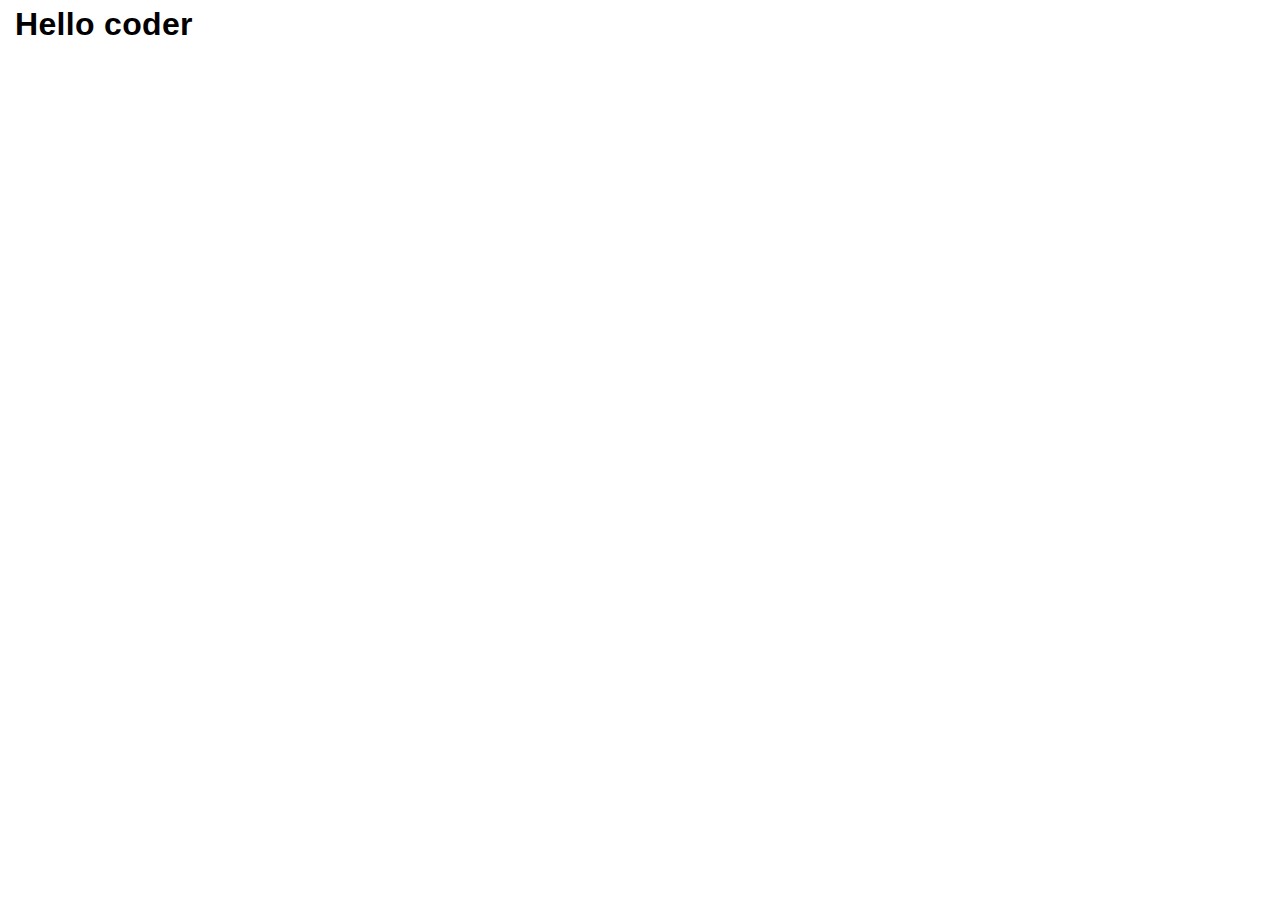
==== app/index.html @ 9145a6db "Initial commit" ====
<!DOCTYPE html>
<html lang="ru">

<head>
    <title>Proj</title>
    <meta charset="UTF-8">
    <meta name="viewport" content="width=device-width, initial-scale=1, maximum-scale=1">
    <meta name="description" content="Website">
    <meta name="keywords" content="Website">
    <link rel="stylesheet" href="https://cdn.jsdelivr.net/npm/swiper@8/swiper-bundle.min.css">
    <!-- ** STYLE ** -->
    <!-- <link href="https://fonts.googleapis.com/css2?family=Montserrat:wght@400;500;600&display=swap" rel="stylesheet"> -->
    <!--    <link rel="stylesheet" href="./fonts/stylesheet.css">-->
    <link rel="stylesheet" href="css/style.css">
    <!-- Fav-icon -->
    <!-- <link rel="icon" type="image/png" href="./img/fav.ico"> -->
</head>

<body>

<header class="header">
    <div class="container">
        <h1>Hello coder</h1>
    </div>
</header>

<main>
    <div class="banner">
        <div class="container">

        </div>
    </div>
</main>

<footer class="footer">
    <div class="container">
        
    </div>
</footer>


<!-- swiper JS -->
<script src="https://cdn.jsdelivr.net/npm/swiper@8/swiper-bundle.min.js"></script>
<!-- main JS -->
<script src="js/app.min.js"></script>
</body>

</html>
---- app/css/style.css ----
html {
  line-height: 1.15;
  -webkit-text-size-adjust: 100%
}
body {
  margin: 0
}
main {
  display: block
}
h1 {
  font-size: 2em;
  margin: .67em 0
}
hr {
  -webkit-box-sizing: content-box;
  box-sizing: content-box;
  height: 0;
  overflow: visible
}
pre {
  font-family: monospace,monospace;
  font-size: 1em
}
a {
  background-color: transparent
}
abbr[title] {
  border-bottom: none;
  text-decoration: underline;
  -webkit-text-decoration: underline dotted;
  text-decoration: underline dotted
}
b,
strong {
  font-weight: bolder
}
code,
kbd,
samp {
  font-family: monospace,monospace;
  font-size: 1em
}
small {
  font-size: 80%
}
sub,
sup {
  font-size: 75%;
  line-height: 0;
  position: relative;
  vertical-align: baseline
}
sub {
  bottom: -.25em
}
sup {
  top: -.5em
}
img {
  border-style: none
}
button,
input,
optgroup,
select,
textarea {
  font-family: inherit;
  font-size: 100%;
  line-height: 1.15;
  margin: 0
}
button,
input {
  overflow: visible
}
button,
select {
  text-transform: none
}
[type=button],
[type=reset],
[type=submit],
button {
  -webkit-appearance: button
}
[type=button]::-moz-focus-inner,
[type=reset]::-moz-focus-inner,
[type=submit]::-moz-focus-inner,
button::-moz-focus-inner {
  border-style: none;
  padding: 0
}
[type=button]:-moz-focusring,
[type=reset]:-moz-focusring,
[type=submit]:-moz-focusring,
button:-moz-focusring {
  outline: 1px dotted ButtonText
}
fieldset {
  padding: .35em .75em .625em
}
legend {
  -webkit-box-sizing: border-box;
  box-sizing: border-box;
  color: inherit;
  display: table;
  max-width: 100%;
  padding: 0;
  white-space: normal
}
progress {
  vertical-align: baseline
}
textarea {
  overflow: auto
}
[type=checkbox],
[type=radio] {
  -webkit-box-sizing: border-box;
  box-sizing: border-box;
  padding: 0
}
[type=number]::-webkit-inner-spin-button,
[type=number]::-webkit-outer-spin-button {
  height: auto
}
[type=search] {
  -webkit-appearance: textfield;
  outline-offset: -2px
}
[type=search]::-webkit-search-decoration {
  -webkit-appearance: none
}
::-webkit-file-upload-button {
  -webkit-appearance: button;
  font: inherit
}
details {
  display: block
}
summary {
  display: list-item
}
template {
  display: none
}
[hidden] {
  display: none
}
table,
table tbody,
table tfoot,
table tfoot tr tf,
table thead,
table tr,
table tr th,
tr td {
  margin: 0;
  padding: 0;
  background: 0 0;
  border: none;
  border-collapse: collapse;
  border-spacing: 0;
  background-image: none
}
h1,
h2,
h3,
h4,
h5,
h6 {
  margin: 0
}
ul {
  list-style-type: none
}
a {
  text-decoration: none
}
button {
  background: 0 0;
  border: none;
  outline: 0;
  cursor: pointer
}
* {
  margin: 0;
  padding: 0;
  -webkit-box-sizing: border-box;
  box-sizing: border-box;
  font-family: Montserrat,sans-serif
}
:root {
  --container: 1280px;
  --black: #363636;
  --blue: #2980B9;
  --blue-opacity: rgba(203, 234, 255, 0.88);
  --white: #FFF;
  --white-opacity: rgba(255, 255, 255, 0.88);
  --border: #E0E0E0
}
body {
  margin: 0;
  font-size: 16px;
  line-height: 1.5;
  letter-spacing: .02em;
  -webkit-box-sizing: border-box;
  box-sizing: border-box
}
main {
  overflow-x: hidden
}
html {
  scroll-behavior: smooth
}
.container {
  max-width: calc(var(--container) + 30px);
  margin: 0 auto;
  width: 100%;
  padding-left: 15px;
  padding-right: 15px
}
h1,
h2,
h3,
h4,
h5,
h6,
p {
  margin: 0
}
p:last-child {
  margin-bottom: 0
}
ol,
ul {
  margin: 0;
  padding: 0;
  list-style: none
}
a {
  color: currentColor;
  text-decoration: none
}
button {
  cursor: pointer;
  outline: 0;
  border: none;
  background-color: transparent
}
img {
  display: block;
  width: 100%;
  height: 100%
}
button,
input,
select,
textarea {
  font: inherit;
  border: none;
  outline: 0
}
.h-hidden {
  position: absolute;
  width: 1px;
  height: 1px;
  margin: -1px;
  border: 0;
  padding: 0;
  white-space: nowrap;
  -webkit-clip-path: inset(100%);
  clip-path: inset(100%);
  clip: rect(0 0 0 0);
  overflow: hidden
}
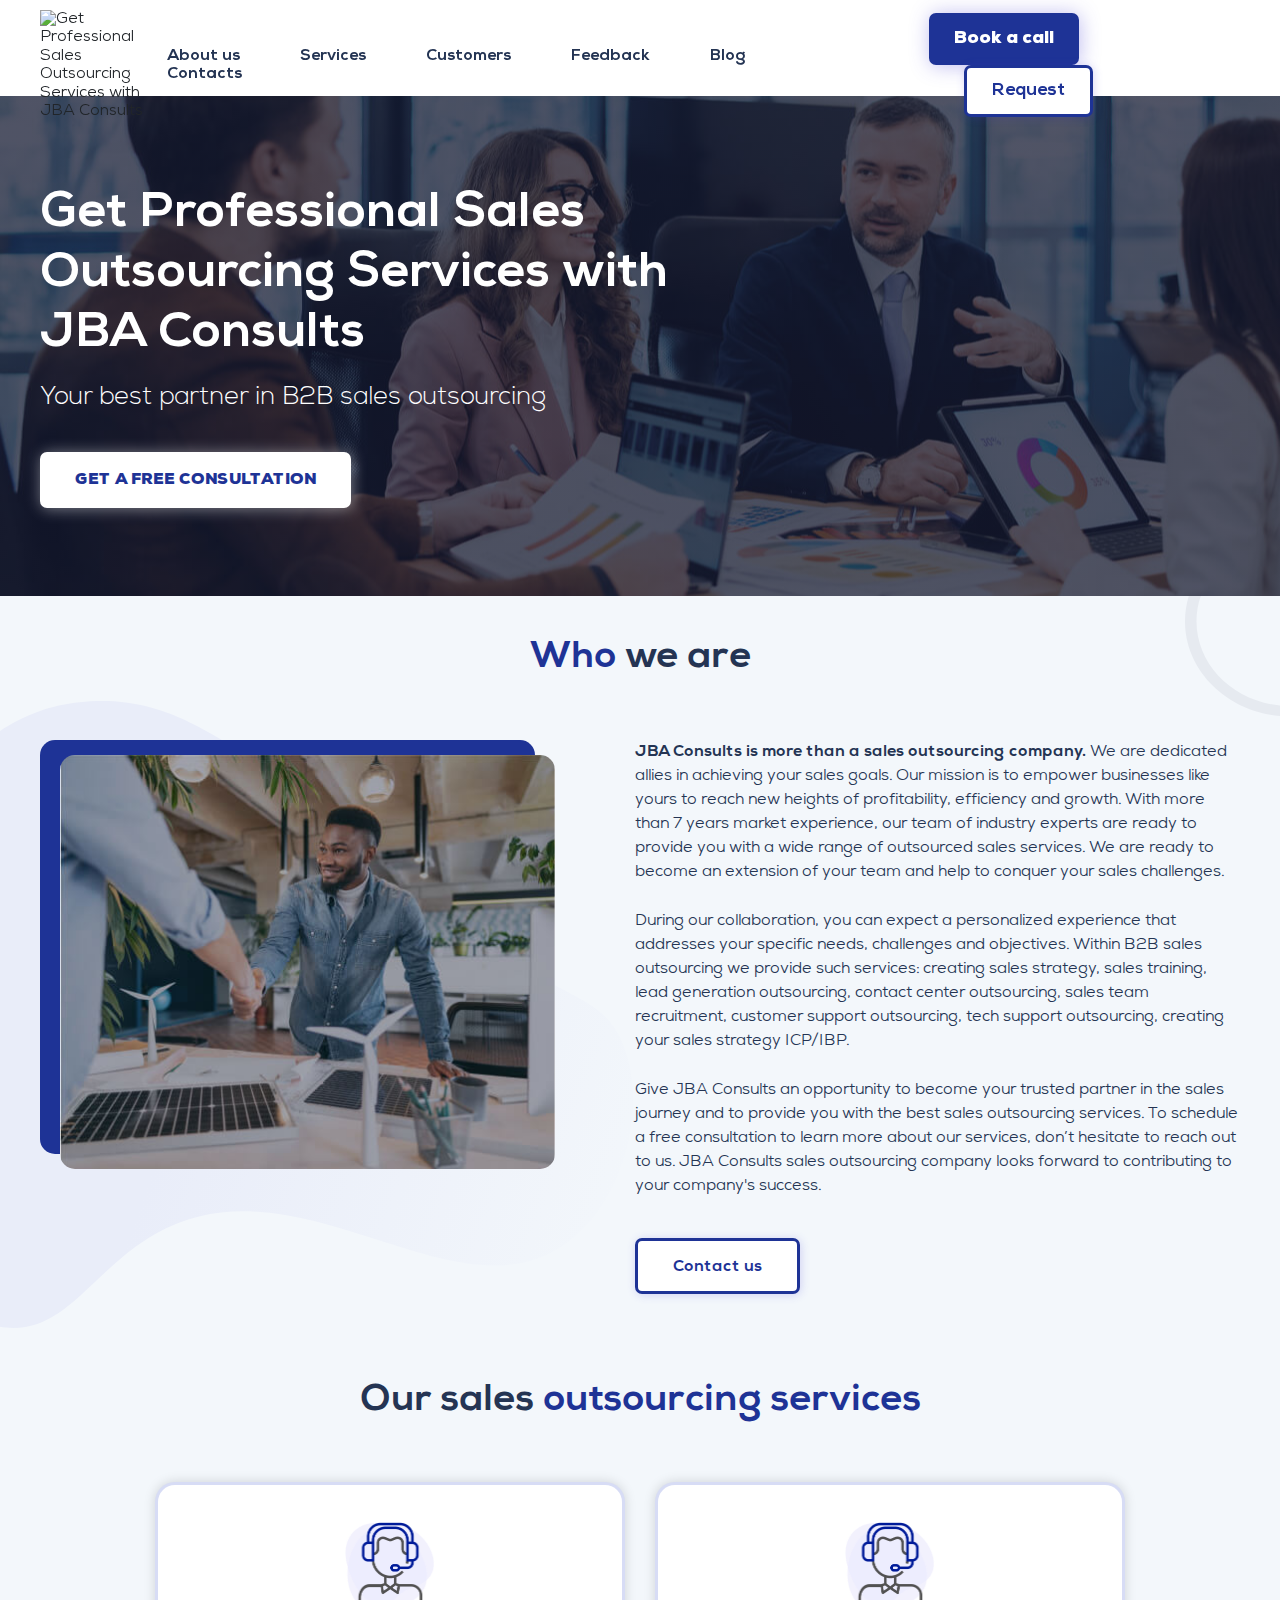
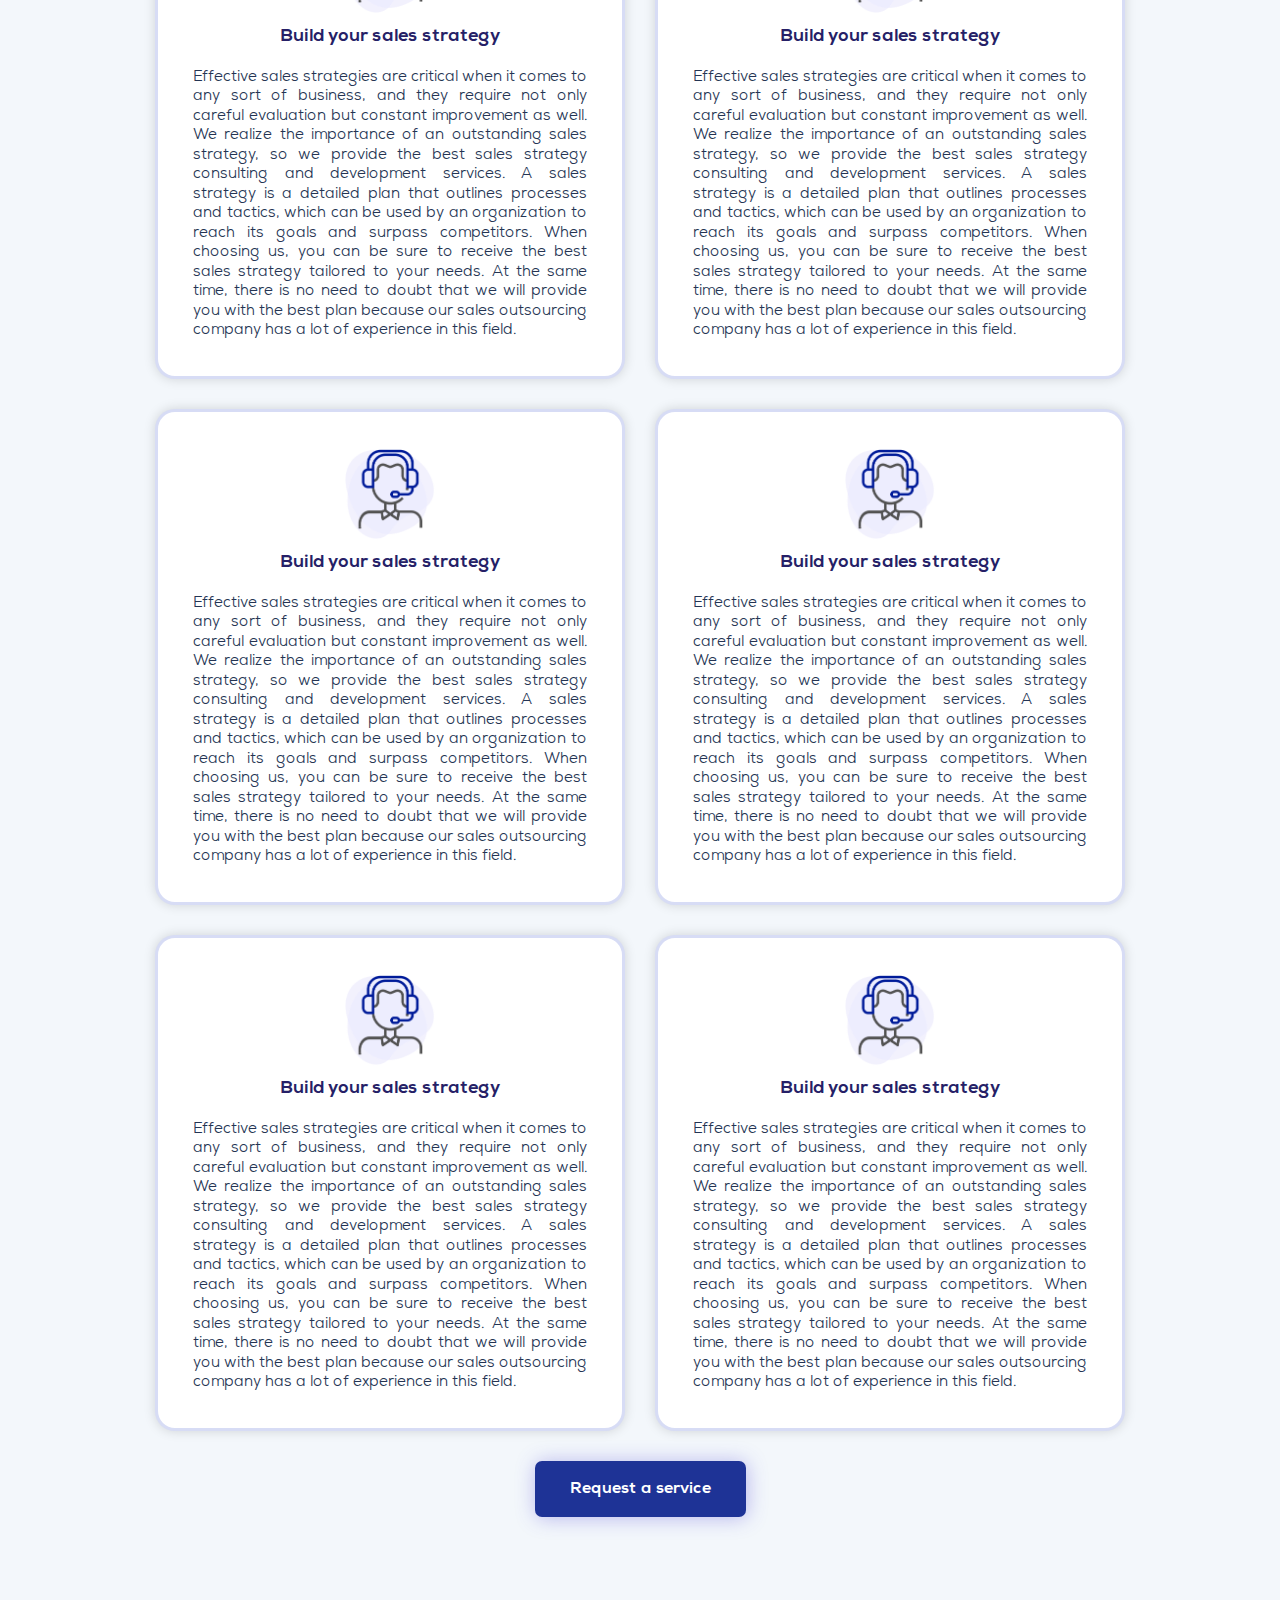
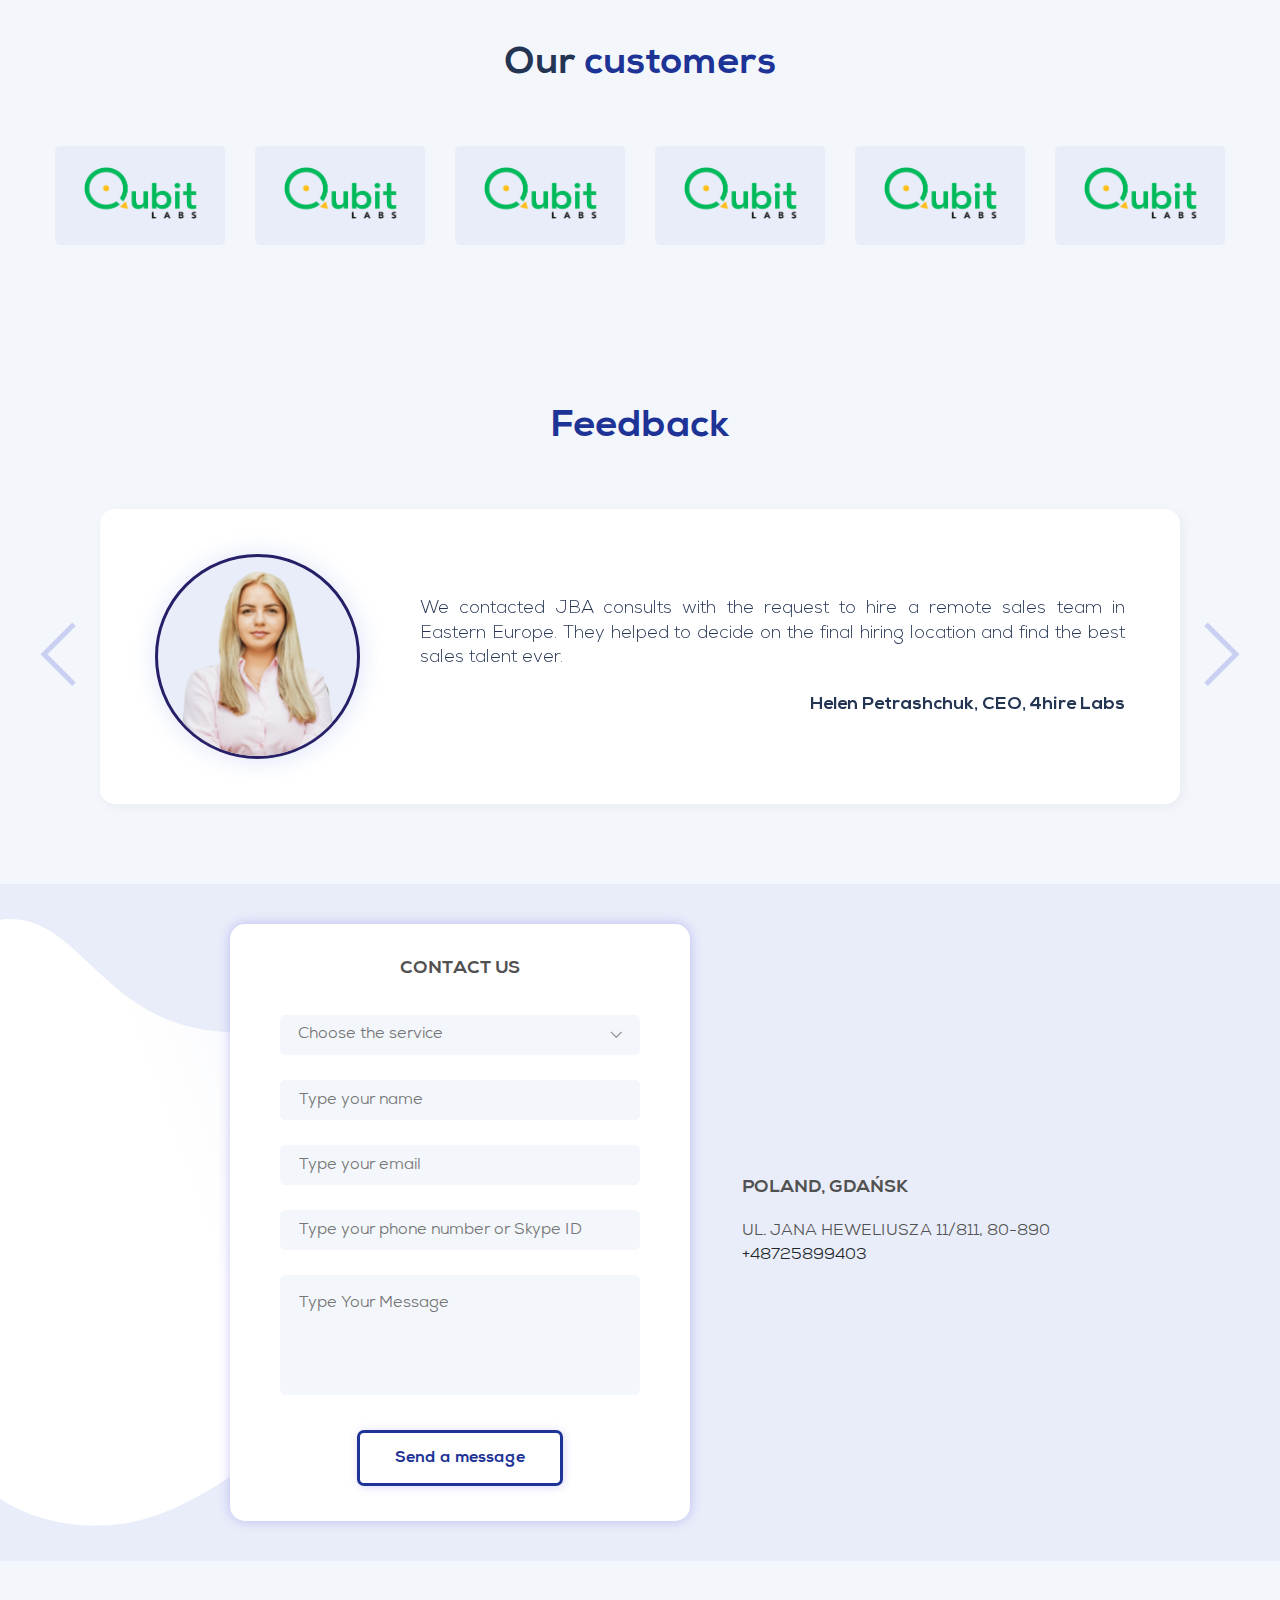
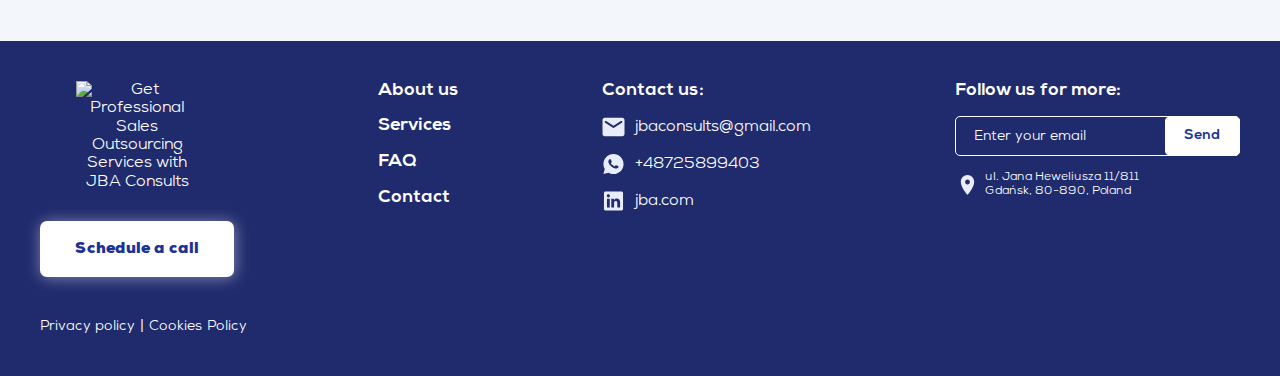
==== commit 99ae1443: "up" ====
--- a/app/index.html
+++ b/app/index.html
@@ -1,48 +1,687 @@
 <!DOCTYPE html>
 <html lang="ru">
-
 <head>
-    <title>Proj</title>
-    <meta charset="UTF-8">
-    <meta name="viewport" content="width=device-width, initial-scale=1, maximum-scale=1">
-    <meta name="description" content="Website">
-    <meta name="keywords" content="Website">
-    <link rel="stylesheet" href="https://cdn.jsdelivr.net/npm/swiper@8/swiper-bundle.min.css">
-    <!-- ** STYLE ** -->
-    <!-- <link href="https://fonts.googleapis.com/css2?family=Montserrat:wght@400;500;600&display=swap" rel="stylesheet"> -->
-    <!--    <link rel="stylesheet" href="./fonts/stylesheet.css">-->
-    <link rel="stylesheet" href="css/style.css">
-    <!-- Fav-icon -->
-    <!-- <link rel="icon" type="image/png" href="./img/fav.ico"> -->
+    <meta charset="utf-8">
+    <meta http-equiv="X-UA-Compatible" content="IE=edge">
+    <meta name="format-detection" content="telephone=no">
+    <meta name="viewport" content="width=device-width, initial-scale=1.0, minimal-ui,user-scalable=0">
+    <title></title>
+    <link rel="stylesheet" href="./css/main.css">
+
+
+    <style>
+        @font-face {
+            font-family: 'Nexa';
+            src: local('Nexa  XBold'), local('Nexa--XBold'),
+            url('./fonts/Nexa-XBold.woff2') format('woff2'),
+            url('./fonts/Nexa-XBold.woff') format('woff'),
+            url('./fonts/Nexa-XBold.ttf') format('truetype');
+            font-weight: 700;
+            font-style: normal;
+        }
+        @font-face {
+            font-family: 'Nexa';
+            src: local('Nexa  Light'), local('Nexa--Light'),
+            url('./fonts/Nexa-Light.woff2') format('woff2'),
+            url('./fonts/Nexa-Light.woff') format('woff'),
+            url('./fonts/Nexa-Light.ttf') format('truetype');
+            font-weight: 300;
+            font-style: normal;
+        }
+        @font-face {
+            font-family: 'Nexa';
+            src: local('Nexa  Book'), local('Nexa--Book'),
+            url('./fonts/Nexa-Book.woff2') format('woff2'),
+            url('./fonts/Nexa-Book.woff') format('woff'),
+            url('./fonts/Nexa-Book.ttf') format('truetype');
+            font-weight: normal;
+            font-style: normal;
+        }
+
+        @font-face {
+            font-family: 'Nexa';
+            src: local('Nexa  Black'), local('Nexa--Black'),
+            url('./fonts/Nexa-Black.woff2') format('woff2'),
+            url('./fonts/Nexa-Black.woff') format('woff'),
+            url('./fonts/Nexa-Black.ttf') format('truetype');
+            font-weight: 900;
+            font-style: normal;
+        }
+    </style>
+
 </head>
 
 <body>
-
+<!--element-animation-->
 <header class="header">
-    <div class="container">
-        <h1>Hello coder</h1>
+    <div class="container d-flex justify-content-between align-items-center">
+        <a href="index.html" class="header__logo">
+            <img src="../img/logo-dark.svg" alt="Get Professional Sales Outsourcing Services with JBA Consults">
+        </a>
+
+        <div class="header__right d-flex align-items-center">
+            <ul class="header__nav">
+                <li><a href="#about-us" class="js-anchor-nav">About us</a></li>
+                <li><a href="#services" class="js-anchor-nav">Services</a></li>
+                <li><a href="#customers" class="js-anchor-nav">Customers</a></li>
+                <li><a href="#feedback" class="js-anchor-nav">Feedback</a></li>
+                <li><a href="blog.html" class="js-anchor-nav">Blog</a></li>
+                <li><a href="#contacts" class="js-anchor-nav">Contacts</a></li>
+            </ul>
+            <div class="header__actions d-flex align-items-center flex-wrap">
+                <button class="btn btn-primary">Book a call</button>
+                <button class="btn btn-secondary js-modal-opener" data-modal="#request">Request</button>
+            </div>
+        </div>
+
+        <button class="header__burger js-toggle-mobile-menu">
+            <svg width="51" height="32" viewBox="0 0 51 32" fill="none" xmlns="http://www.w3.org/2000/svg">
+                <path d="M3.10034 5.5H47.9004C49.6099 5.5 51 4.37892 51 3.0003C51 1.62168 49.6099 0.5 47.9004 0.5H3.10034C1.39087 0.5 0 1.62168 0 3.0003C0 4.37892 1.39087 5.5 3.10034 5.5Z" fill="#243453"/>
+                <path d="M47.9004 13.5H3.10034C1.39087 13.5 0 14.6217 0 16.0003C0 17.3789 1.39087 18.5 3.10034 18.5H47.9004C49.6099 18.5 51 17.3789 51 16.0003C51 14.6217 49.6099 13.5 47.9004 13.5Z" fill="#243453"/>
+                <path d="M47.9004 26.5H3.10034C1.39087 26.5 0 27.6221 0 29.0006C0 30.379 1.39087 31.5 3.10034 31.5H47.9004C49.6099 31.5 51 30.379 51 29.0006C51 27.6221 49.6099 26.5 47.9004 26.5Z" fill="#243453"/>
+
+            </svg>
+        </button>
     </div>
 </header>
 
-<main>
-    <div class="banner">
+
+<div class="mobile__menu">
+    <button class="mobile__menu-close js-hide-mobile-menu">
+        <svg width="25" height="24" viewBox="0 0 25 24" fill="none" xmlns="http://www.w3.org/2000/svg">
+            <path d="M20.5 4L4.5 20M20.5 20L4.5 4L20.5 20Z" stroke="#1E3396" stroke-width="2" stroke-linecap="round"/>
+        </svg>
+    </button>
+
+    <ul class="header__nav">
+        <li><a href="#about-us" class="js-anchor-nav">About us</a></li>
+        <li><a href="#services" class="js-anchor-nav">Services</a></li>
+        <li><a href="#customers" class="js-anchor-nav">Customers</a></li>
+        <li><a href="#feedback" class="js-anchor-nav">Feedback</a></li>
+        <li><a href="blog.html" class="js-anchor-nav">Blog</a></li>
+        <li><a href="#contacts" class="js-anchor-nav">Contacts</a></li>
+    </ul>
+    <div class="header__actions d-flex align-items-center flex-wrap">
+        <button class="btn btn-primary">Book a call</button>
+        <button class="btn btn-secondary js-modal-opener" data-modal="#request">Request</button>
+    </div>
+</div>
+
+
+<div class="main">
+    <!--hero-->
+    <div class="hero" id="offers"
+         style="background: linear-gradient(0deg, rgba(22, 27, 51, 0.75) 0%, rgba(22, 27, 51, 0.75) 100%), url(./img/hero-main.jpeg) center center, lightgray 50% / cover no-repeat;">
         <div class="container">
-
-        </div>
-    </div>
-</main>
+            <div class="hero__content">
+                <h1 class="hero__title">
+                    Get Professional Sales
+                    Outsourcing Services
+                    with JBA Consults
+                </h1>
+
+                <div class="hero__subtitle">Your best partner in B2B sales outsourcing</div>
+                <button class="hero__action btn btn-white js-modal-opener" data-modal="#request">GET A FREE
+                    CONSULTATION
+                </button>
+            </div>
+        </div>
+    </div>
+
+    <div class="who-we" id="about-us">
+        <div class="container">
+            <div class="main__title text-center js-anchor-title"><span>Who</span> we are</div>
+
+            <div class="who-we__content d-flex align-items-start">
+                <div class="who-we__content-img">
+                    <img src="./img/who-we.jpg" alt="">
+                </div>
+                <div class="who-we__content-text">
+                    <p><b>JBA Consults is more than a sales outsourcing company.</b> We are dedicated allies in
+                        achieving
+                        your
+                        sales goals. Our mission is to empower businesses like yours to reach new heights of
+                        profitability,
+                        efficiency and growth. With more than 7 years market experience, our team of industry experts
+                        are
+                        ready
+                        to provide you with a wide range of outsourced sales services. We are ready to become an
+                        extension
+                        of
+                        your team and help to conquer your sales challenges.</p>
+
+                    <p>During our collaboration, you can expect a personalized experience that addresses your specific
+                        needs,
+                        challenges and objectives. Within B2B sales outsourcing we provide such services: creating sales
+                        strategy, sales training, lead generation outsourcing, contact center outsourcing, sales team
+                        recruitment, customer support outsourcing, tech support outsourcing, creating your sales
+                        strategy
+                        ICP/IBP.</p>
+
+                    <p>Give JBA Consults an opportunity to become your trusted partner in the sales journey and to
+                        provide
+                        you
+                        with the best sales outsourcing services. To schedule a free consultation to learn more about
+                        our
+                        services, don’t hesitate to reach out to us. JBA Consults sales outsourcing company looks
+                        forward to
+                        contributing to your company's success.</p>
+
+
+                    <div class="who-we__content-action">
+                        <a class=" btn btn-secondary js-anchor-nav" href="#contacts">Contact us</a>
+                    </div>
+                </div>
+            </div>
+        </div>
+
+        <div class="pattern pattern--left">
+            <svg width="633" height="627" viewBox="0 0 633 627" fill="none" xmlns="http://www.w3.org/2000/svg">
+                <path d="M0 625.813V29.942C10.6934 22.8395 23.7309 15.6303 40.0687 9.93359C47.7923 7.22504 73.4997 -1.06992 107.833 0.115076C144.477 1.3565 172.665 13.2629 188.732 20.8807C241.947 46.2063 287.342 85.7944 337.367 129.42C382.419 168.708 431.226 211.271 492.88 249.641C519.571 266.25 540.835 277.201 558.004 286.044C591.643 303.369 609.57 312.601 621.812 340.434C648.647 401.32 626.379 501.198 563.914 543.914C509.362 581.165 445.286 560.587 377.407 538.788C305.341 515.644 228.986 491.123 155.188 532.967C131.383 546.469 112.742 564.144 95.4696 580.522C67.3379 607.196 42.8366 630.427 5.56664 626.581C3.68606 626.387 1.83045 626.129 0 625.813Z"
+                      fill="url(#paint0_linear_306_5800)"/>
+                <defs>
+                    <linearGradient id="paint0_linear_306_5800" x1="172.674" y1="414.791" x2="614.304" y2="579.385"
+                                    gradientUnits="userSpaceOnUse">
+                        <stop stop-color="#E9EDF9"/>
+                        <stop offset="1" stop-color="#E9EDF9" stop-opacity="0.01"/>
+                    </linearGradient>
+                </defs>
+            </svg>
+
+        </div>
+        <div class="pattern pattern--right">
+            <svg width="95" height="120" viewBox="0 0 95 120" fill="none" xmlns="http://www.w3.org/2000/svg">
+                <path d="M15.7469 0C12.9821 7.99913 11.4919 16.5088 11.4919 25.3338C11.4919 69.052 48.0619 105.032 95 109.536V120C41.7037 115.455 0 74.8067 0 25.3338C0 16.5611 1.31134 8.06573 3.76613 0H15.7469Z"
+                      fill="#E6EAF0"/>
+            </svg>
+        </div>
+    </div>
+
+
+    <div class="services" id="services">
+        <div class="container">
+            <div class="main__title text-center js-anchor-title">Our sales <span>outsourcing services</span></div>
+
+            <div class="services__items row flex-wrap">
+                <div class="col col-lg-6 col-md-6 col-sm-12 col-xs-6">
+                    <div class="item js-mobile-service">
+                        <div class="item__img">
+                            <img src="./img/icons/call-center.png" alt="Build your sales strategy">
+                        </div>
+                        <div class="item__title">Build your sales strategy</div>
+                        <div class="item__description">
+                            Effective sales strategies are critical when it comes to any sort of business, and they
+                            require
+                            not only careful evaluation but constant improvement as well. We realize the importance of
+                            an
+                            outstanding sales strategy, so we provide the best sales strategy consulting and development
+                            services. A sales strategy is a detailed plan that outlines processes and tactics, which can
+                            be
+                            used by an organization to reach its goals and surpass competitors. When choosing us, you
+                            can be
+                            sure to receive the best sales strategy tailored to your needs. At the same time, there is
+                            no
+                            need to doubt that we will provide you with the best plan because our sales outsourcing
+                            company
+                            has a lot of experience in this field.
+                        </div>
+                    </div>
+                </div>
+
+
+                <div class="col col-lg-6 col-md-6 col-sm-12 col-xs-6">
+                    <div class="item js-mobile-service">
+                        <div class="item__img">
+                            <img src="./img/icons/call-center.png" alt="Build your sales strategy">
+                        </div>
+                        <div class="item__title">Build your sales strategy</div>
+                        <div class="item__description">
+                            Effective sales strategies are critical when it comes to any sort of business, and they
+                            require
+                            not only careful evaluation but constant improvement as well. We realize the importance of
+                            an
+                            outstanding sales strategy, so we provide the best sales strategy consulting and development
+                            services. A sales strategy is a detailed plan that outlines processes and tactics, which can
+                            be
+                            used by an organization to reach its goals and surpass competitors. When choosing us, you
+                            can be
+                            sure to receive the best sales strategy tailored to your needs. At the same time, there is
+                            no
+                            need to doubt that we will provide you with the best plan because our sales outsourcing
+                            company
+                            has a lot of experience in this field.
+                        </div>
+                    </div>
+                </div>
+
+                <div class="col col-lg-6 col-md-6 col-sm-12 col-xs-6">
+                    <div class="item js-mobile-service">
+                        <div class="item__img">
+                            <img src="./img/icons/call-center.png" alt="Build your sales strategy">
+                        </div>
+                        <div class="item__title">Build your sales strategy</div>
+                        <div class="item__description">
+                            Effective sales strategies are critical when it comes to any sort of business, and they
+                            require
+                            not only careful evaluation but constant improvement as well. We realize the importance of
+                            an
+                            outstanding sales strategy, so we provide the best sales strategy consulting and development
+                            services. A sales strategy is a detailed plan that outlines processes and tactics, which can
+                            be
+                            used by an organization to reach its goals and surpass competitors. When choosing us, you
+                            can be
+                            sure to receive the best sales strategy tailored to your needs. At the same time, there is
+                            no
+                            need to doubt that we will provide you with the best plan because our sales outsourcing
+                            company
+                            has a lot of experience in this field.
+                        </div>
+                    </div>
+                </div>
+
+                <div class="col col-lg-6 col-md-6 col-sm-12 col-xs-6">
+                    <div class="item js-mobile-service">
+                        <div class="item__img">
+                            <img src="./img/icons/call-center.png" alt="Build your sales strategy">
+                        </div>
+                        <div class="item__title">Build your sales strategy</div>
+                        <div class="item__description">
+                            Effective sales strategies are critical when it comes to any sort of business, and they
+                            require
+                            not only careful evaluation but constant improvement as well. We realize the importance of
+                            an
+                            outstanding sales strategy, so we provide the best sales strategy consulting and development
+                            services. A sales strategy is a detailed plan that outlines processes and tactics, which can
+                            be
+                            used by an organization to reach its goals and surpass competitors. When choosing us, you
+                            can be
+                            sure to receive the best sales strategy tailored to your needs. At the same time, there is
+                            no
+                            need to doubt that we will provide you with the best plan because our sales outsourcing
+                            company
+                            has a lot of experience in this field.
+                        </div>
+                    </div>
+                </div>
+
+                <div class="col col-lg-6 col-md-6 col-sm-12 col-xs-6">
+                    <div class="item js-mobile-service">
+                        <div class="item__img">
+                            <img src="./img/icons/call-center.png" alt="Build your sales strategy">
+                        </div>
+                        <div class="item__title">Build your sales strategy</div>
+                        <div class="item__description">
+                            Effective sales strategies are critical when it comes to any sort of business, and they
+                            require
+                            not only careful evaluation but constant improvement as well. We realize the importance of
+                            an
+                            outstanding sales strategy, so we provide the best sales strategy consulting and development
+                            services. A sales strategy is a detailed plan that outlines processes and tactics, which can
+                            be
+                            used by an organization to reach its goals and surpass competitors. When choosing us, you
+                            can be
+                            sure to receive the best sales strategy tailored to your needs. At the same time, there is
+                            no
+                            need to doubt that we will provide you with the best plan because our sales outsourcing
+                            company
+                            has a lot of experience in this field.
+                        </div>
+                    </div>
+                </div>
+
+                <div class="col col-lg-6 col-md-6 col-sm-12 col-xs-6">
+                    <div class="item js-mobile-service">
+                        <div class="item__img">
+                            <img src="./img/icons/call-center.png" alt="Build your sales strategy">
+                        </div>
+                        <div class="item__title">Build your sales strategy</div>
+                        <div class="item__description">
+                            Effective sales strategies are critical when it comes to any sort of business, and they
+                            require
+                            not only careful evaluation but constant improvement as well. We realize the importance of
+                            an
+                            outstanding sales strategy, so we provide the best sales strategy consulting and development
+                            services. A sales strategy is a detailed plan that outlines processes and tactics, which can
+                            be
+                            used by an organization to reach its goals and surpass competitors. When choosing us, you
+                            can be
+                            sure to receive the best sales strategy tailored to your needs. At the same time, there is
+                            no
+                            need to doubt that we will provide you with the best plan because our sales outsourcing
+                            company
+                            has a lot of experience in this field.
+                        </div>
+                    </div>
+                </div>
+
+
+                <div class="col col-xs-12 d-flex justify-content-center">
+                    <button class="btn btn-primary js-modal-opener item__action" data-modal="#request">Request a service
+                    </button>
+                </div>
+            </div>
+        </div>
+
+        <div class="services__modal"></div>
+    </div>
+
+
+    <div class="customers" id="customers">
+        <div class="container">
+            <div class="main__title text-center js-anchor-title">Our <span>customers</span></div>
+
+            <div class="swiper-container customers__slider js-customers-slider">
+                <div class="swiper-wrapper">
+                    <div class="swiper-slide item">
+                        <img src="./img/customers/qubit-l.png" alt="">
+                    </div>
+                    <div class="swiper-slide item">
+                        <img src="./img/customers/qubit-l.png" alt="">
+                    </div>
+                    <div class="swiper-slide item">
+                        <img src="./img/customers/qubit-l.png" alt="">
+                    </div>
+                    <div class="swiper-slide item">
+                        <img src="./img/customers/qubit-l.png" alt="">
+                    </div>
+                    <div class="swiper-slide item">
+                        <img src="./img/customers/qubit-l.png" alt="">
+                    </div>
+                    <div class="swiper-slide item">
+                        <img src="./img/customers/qubit-l.png" alt="">
+                    </div>
+                    <div class="swiper-slide item">
+                        <img src="./img/customers/qubit-l.png" alt="">
+                    </div>
+                    <div class="swiper-slide item">
+                        <img src="./img/customers/qubit-l.png" alt="">
+                    </div>
+                    <div class="swiper-slide item">
+                        <img src="./img/customers/qubit-l.png" alt="">
+                    </div>
+
+                </div>
+
+            </div>
+        </div>
+    </div>
+
+
+    <div class="feedback" id="feedback">
+        <div class="container">
+            <div class="main__title text-center js-anchor-title"><span>Feedback</span></div>
+
+            <div class="swiper-over">
+                <div class="swiper-container feedback__slider js-feedback-slider">
+                    <div class="swiper-wrapper">
+                        <div class="swiper-slide item d-flex flex-wrap align-items-center">
+                            <div class="item__img">
+                                <img src="./img/feedback/item-1.png" alt="">
+                            </div>
+                            <div class="item__content">
+                                <div class="item__content-text">
+                                    We contacted JBA consults with the request to hire a remote sales team in Eastern
+                                    Europe.
+                                    They helped to decide on the final hiring location and find the best sales talent
+                                    ever.
+                                </div>
+
+                                <div class="item__content-name">Helen Petrashchuk, CEO, 4hire Labs</div>
+                            </div>
+                        </div>
+
+                        <div class="swiper-slide item d-flex flex-wrap align-items-center">
+                            <div class="item__img">
+                                <img src="./img/feedback/item-1.png" alt="">
+                            </div>
+                            <div class="item__content">
+                                <div class="item__content-text">
+                                    12 We contacted JBA consults with the request to hire a remote sales team in Eastern
+                                    Europe.
+                                    They helped to decide on the final hiring location and find the best sales talent
+                                    ever.
+                                </div>
+
+                                <div class="item__content-name">Helen Petrashchuk, CEO, 4hire Labs</div>
+                            </div>
+                        </div>
+                    </div>
+                </div>
+
+                <div class="swiper-button swiper-button-prev-uniq">
+                    <svg width="36" height="64" viewBox="0 0 36 64" fill="none" xmlns="http://www.w3.org/2000/svg">
+                        <path id="Vector 1" d="M34 2L4 32L34 62" stroke="#CAD0F2" stroke-width="5"/>
+                    </svg>
+                </div>
+                <div class="swiper-button swiper-button-next-uniq">
+                    <svg width="36" height="64" viewBox="0 0 36 64" fill="none" xmlns="http://www.w3.org/2000/svg">
+                        <path id="Vector 2" d="M2 2L32 32L2 62" stroke="#CAD0F2" stroke-width="5"/>
+                    </svg>
+                </div>
+            </div>
+        </div>
+    </div>
+
+
+    <div class="callback" id="contacts">
+        <div class="js-anchor-title"></div>
+
+        <div class="pattern pattern--left">
+            <svg width="603" height="598" viewBox="0 0 603 598" fill="none" xmlns="http://www.w3.org/2000/svg">
+                <path d="M-3 1.13239V569.443C7.23554 576.217 19.7147 583.093 35.353 588.526C42.7458 591.109 67.3524 599.02 100.215 597.89C135.29 596.706 162.271 585.351 177.65 578.085C228.586 553.931 272.038 516.174 319.921 474.566C363.044 437.095 409.76 396.5 468.775 359.906C494.323 344.065 514.676 333.62 531.11 325.186C563.309 308.663 580.467 299.857 592.186 273.312C617.872 215.242 596.557 119.983 536.767 79.243C484.55 43.7154 423.219 63.3412 358.246 84.1321C289.266 106.206 216.181 129.592 145.543 89.6837C122.757 76.806 104.914 59.9484 88.3815 44.3285C61.4544 18.8883 38.0023 -3.26882 2.32827 0.399109C0.528222 0.58482 -1.24793 0.830598 -3 1.13239Z"
+                      fill="url(#paint0_linear_306_21754)"/>
+                <defs>
+                    <linearGradient id="paint0_linear_306_21754" x1="162.28" y1="202.394" x2="584.628" y2="44.4204"
+                                    gradientUnits="userSpaceOnUse">
+                        <stop stop-color="white"/>
+                        <stop offset="1" stop-color="white" stop-opacity="0"/>
+                    </linearGradient>
+                </defs>
+            </svg>
+        </div>
+        <div class="callback__content container d-flex align-items-center justify-content-between">
+            <div class="callback__form">
+                <div class="callback__form-title">Contact us</div>
+                <form action="">
+                    <div class="group">
+                        <div class="custom-select" style="width:100%;">
+                            <select>
+                                <option value="0">Choose the service</option>
+                                <option value="1">Audi</option>
+                                <option value="2">BMW</option>
+                            </select>
+                        </div>
+                    </div>
+                    <div class="group">
+
+                        <input type="text" placeholder="Type your name">
+                    </div>
+                    <div class="group">
+                        <input type="text" placeholder="Type your email">
+                    </div>
+                    <div class="group">
+                        <input type="text" placeholder="Type your phone number or Skype ID">
+                    </div>
+                    <div class="group">
+                        <textarea placeholder="Type Your Message"></textarea>
+                    </div>
+
+                    <div class="group-btn d-flex justify-content-center">
+                        <button class="btn btn-secondary">Send a message</button>
+                    </div>
+                </form>
+            </div>
+            <div class="callback__contacts">
+                <div class="callback__contacts-title">Poland, Gdańsk</div>
+                <div class="callback__contacts-text">
+                    ul. Jana Heweliusza 11/811, 80-890
+                    <br>
+                    <a href="tel:+48725899403">+48725899403</a>
+                </div>
+            </div>
+        </div>
+    </div>
+</div>
 
 <footer class="footer">
-    <div class="container">
-        
+    <div class="footer__content container d-flex justify-content-between">
+        <div class="footer__item footer__item--1">
+            <div class="footer__item-logo">
+                <a href="#">
+                    <img src="../img/logo-light.svg"
+                         alt="Get Professional Sales Outsourcing Services with JBA Consults">
+                </a>
+            </div>
+            <button class="btn btn-white footer__item-callback">Schedule a call</button>
+        </div>
+
+        <div class="footer__item footer__item--2">
+            <ul class="footer__item-nav">
+                <li><a href="">About us</a></li>
+                <li><a href="">Services</a></li>
+                <li><a href="">FAQ</a></li>
+                <li><a href="">Contact</a></li>
+            </ul>
+        </div>
+
+        <div class="footer__item footer__item--3">
+            <div class="footer__item-title">Contact us:</div>
+            <ul class="footer__item-social">
+                <li>
+                    <a href="mailto:jbaconsults@gmail.com" class="d-flex align-items-center">
+                        <svg width="23" height="22" viewBox="0 0 23 22" fill="none" xmlns="http://www.w3.org/2000/svg">
+                            <path d="M2.7 20.1673C2.095 20.1673 1.57727 19.9431 1.1468 19.4947C0.7156 19.0455 0.5 18.5059 0.5 17.8757V4.12565C0.5 3.49544 0.7156 2.95614 1.1468 2.50773C1.57727 2.05857 2.095 1.83398 2.7 1.83398H20.3C20.905 1.83398 21.4231 2.05857 21.8543 2.50773C22.2848 2.95614 22.5 3.49544 22.5 4.12565V17.8757C22.5 18.5059 22.2848 19.0455 21.8543 19.4947C21.4231 19.9431 20.905 20.1673 20.3 20.1673H2.7ZM11.5 11.946C11.5917 11.946 11.6877 11.9314 11.7882 11.9024C11.8894 11.8742 11.9858 11.8314 12.0775 11.7741L19.86 6.70378C20.0067 6.60829 20.1167 6.48912 20.19 6.34628C20.2633 6.20267 20.3 6.04492 20.3 5.87305C20.3 5.4911 20.1442 5.20464 19.8325 5.01367C19.5208 4.8227 19.2 4.83225 18.87 5.04232L11.5 9.85483L4.13 5.04232C3.8 4.83225 3.47917 4.82728 3.1675 5.02742C2.85583 5.22832 2.7 5.5102 2.7 5.87305C2.7 6.06402 2.73667 6.23093 2.81 6.37378C2.88333 6.51739 2.99333 6.62739 3.14 6.70378L10.9225 11.7741C11.0142 11.8314 11.1106 11.8742 11.2118 11.9024C11.3123 11.9314 11.4083 11.946 11.5 11.946Z"
+                                  fill="#E9EDF9"/>
+                        </svg>
+
+                        <span>jbaconsults@gmail.com</span>
+                    </a>
+                </li>
+
+                <li>
+                    <a href="" class="d-flex align-items-center">
+                        <svg width="23" height="22" viewBox="0 0 23 22" fill="none" xmlns="http://www.w3.org/2000/svg">
+                            <path d="M1.42104 21.0827L2.7843 16.0733C1.88602 14.5334 1.41408 12.7821 1.41701 10.9993C1.41701 5.43032 5.93131 0.916016 11.5003 0.916016C17.0694 0.916016 21.5837 5.43032 21.5837 10.9993C21.5837 16.5684 17.0694 21.0827 11.5003 21.0827C9.71838 21.0855 7.9678 20.614 6.42842 19.7164L1.42104 21.0827ZM7.86126 6.26825C7.73105 6.27633 7.60381 6.31063 7.48717 6.36908C7.37779 6.43102 7.27794 6.50845 7.19072 6.59898C7.06972 6.71292 7.00115 6.81174 6.92754 6.90753C6.55487 7.39253 6.35442 7.98787 6.35784 8.59951C6.35985 9.09359 6.48892 9.57457 6.69059 10.0243C7.10299 10.9338 7.7816 11.8968 8.67801 12.7891C8.89379 13.0039 9.10453 13.2197 9.33141 13.4203C10.444 14.3999 11.7698 15.1063 13.2034 15.4834L13.7771 15.5711C13.9637 15.5812 14.1502 15.5671 14.3378 15.558C14.6314 15.5429 14.9182 15.4633 15.1777 15.3251C15.3098 15.2571 15.4386 15.1831 15.5639 15.1033C15.5639 15.1033 15.6073 15.075 15.69 15.0125C15.8261 14.9117 15.9098 14.8401 16.0227 14.7221C16.1064 14.6354 16.179 14.5335 16.2345 14.4176C16.3131 14.2532 16.3918 13.9396 16.424 13.6785C16.4482 13.4788 16.4412 13.3699 16.4381 13.3024C16.4341 13.1945 16.3444 13.0826 16.2466 13.0352L15.6597 12.772C15.6597 12.772 14.7825 12.3898 14.247 12.1458C14.1906 12.1212 14.1301 12.1072 14.0686 12.1045C13.9996 12.0974 13.9299 12.1052 13.8641 12.1272C13.7984 12.1493 13.7381 12.1852 13.6874 12.2325V12.2305C13.6824 12.2305 13.6148 12.288 12.8858 13.1713C12.8439 13.2275 12.7863 13.27 12.7202 13.2934C12.6541 13.3167 12.5826 13.3198 12.5147 13.3024C12.449 13.2848 12.3847 13.2626 12.3221 13.2358C12.1971 13.1834 12.1537 13.1632 12.068 13.1259L12.063 13.1239C11.4861 12.872 10.952 12.5319 10.4799 12.1156C10.3529 12.0047 10.2349 11.8836 10.1139 11.7667C9.71717 11.3868 9.37145 10.957 9.08537 10.4881L9.02588 10.3923C8.98315 10.328 8.9486 10.2585 8.92303 10.1856C8.88472 10.0374 8.98454 9.91841 8.98454 9.91841C8.98454 9.91841 9.22957 9.65019 9.34351 9.50499C9.43838 9.38432 9.5269 9.25878 9.6087 9.12889C9.72768 8.9373 9.76499 8.74068 9.70247 8.58842C9.42014 7.89872 9.12773 7.21204 8.82724 6.53041C8.76775 6.39529 8.59129 6.29849 8.43097 6.27934C8.37652 6.27329 8.32207 6.26724 8.26762 6.2632C8.1322 6.25648 7.99651 6.25883 7.86126 6.26825Z"
+                                  fill="#E9EDF9"/>
+                        </svg>
+
+                        <span>+48725899403</span>
+                    </a>
+                </li>
+
+                <li>
+                    <a href="" class="d-flex align-items-center">
+                        <svg width="23" height="22" viewBox="0 0 23 22" fill="none" xmlns="http://www.w3.org/2000/svg">
+                            <path fill-rule="evenodd" clip-rule="evenodd"
+                                  d="M3.43346 1.4668C3.04448 1.4668 2.67143 1.62132 2.39637 1.89637C2.12132 2.17143 1.9668 2.54448 1.9668 2.93346V19.0668C1.9668 19.4558 2.12132 19.8288 2.39637 20.1039C2.67143 20.3789 3.04448 20.5335 3.43346 20.5335H19.5668C19.9558 20.5335 20.3288 20.3789 20.6039 20.1039C20.8789 19.8288 21.0335 19.4558 21.0335 19.0668V2.93346C21.0335 2.54448 20.8789 2.17143 20.6039 1.89637C20.3288 1.62132 19.9558 1.4668 19.5668 1.4668H3.43346ZM4.97346 8.80013H7.76013V17.6001H4.97346V8.80013ZM7.94346 5.87413C7.94346 6.29229 7.77735 6.69332 7.48167 6.989C7.18599 7.28468 6.78496 7.4508 6.3668 7.4508C5.94864 7.4508 5.54761 7.28468 5.25193 6.989C4.95624 6.69332 4.79013 6.29229 4.79013 5.87413C4.79013 5.45597 4.95624 5.05494 5.25193 4.75926C5.54761 4.46358 5.94864 4.29746 6.3668 4.29746C6.78496 4.29746 7.18599 4.46358 7.48167 4.75926C7.77735 5.05494 7.94346 5.45597 7.94346 5.87413ZM18.1001 12.2571C18.1001 9.60973 16.3885 8.58013 14.6887 8.58013C14.1331 8.55314 13.58 8.66983 13.0827 8.91893C12.7057 9.1096 12.3112 9.5408 12.0061 10.2947H11.9284V8.80013H9.30013V17.6075H12.0956V12.9215C12.056 12.4419 12.2085 11.8215 12.5224 11.4533C12.8377 11.0837 13.2851 10.9957 13.6268 10.9517H13.7339C14.6227 10.9517 15.2827 11.5017 15.2827 12.8877V17.606H18.0781L18.1001 12.2571Z"
+                                  fill="#E9EDF9"/>
+                        </svg>
+                        <span>jba.com</span>
+                    </a>
+                </li>
+            </ul>
+        </div>
+
+        <div class="footer__item footer__item--4">
+            <div class="footer__item-title">Follow us for more:</div>
+
+            <form id="form_subscribe_sendpulse" class="footer__item-form">
+                <input type="hidden" value="171060" name="book_id">
+                <input type="text" id="email" name="email" data-input="email" class="footer__item-form-input" placeholder="Enter your email">
+                <button class="footer__item-form-btn btn-subscribe_sendpulse">
+                    Send
+                </button>
+            </form>
+
+            <div class="footer__item-location footer__item-location--dt">
+                <a href="https://www.google.com/maps/place/BIURO29+%E2%80%93+Wirtualne+Biuro+Gda%C5%84sk/@54.3564161,18.6501469,15z/data=!4m2!3m1!1s0x0:0x21f6e1041786c319?sa=X&ved=2ahUKEwjN_MTXuOmCAxU2VvEDHSUyAdYQ_BJ6BAg8EAA"
+                   target="_blank" rel="nofollow noreferrer" class="d-flex align-items-center">
+                    <svg width="24" height="25" viewBox="0 0 24 25" fill="none" xmlns="http://www.w3.org/2000/svg">
+                        <path d="M11.9986 1.99561C8.28987 1.99561 5.29028 5.11426 5.29028 8.97024C5.29028 14.2012 11.9986 21.9232 11.9986 21.9232C11.9986 21.9232 18.707 14.2012 18.707 8.97024C18.707 5.11426 15.7074 1.99561 11.9986 1.99561ZM11.9986 11.4612C11.3632 11.4612 10.7538 11.1987 10.3045 10.7316C9.8552 10.2645 9.60278 9.63088 9.60278 8.97024C9.60278 8.30961 9.8552 7.67602 10.3045 7.20888C10.7538 6.74174 11.3632 6.4793 11.9986 6.4793C12.634 6.4793 13.2434 6.74174 13.6928 7.20888C14.142 7.67602 14.3945 8.30961 14.3945 8.97024C14.3945 9.63088 14.142 10.2645 13.6928 10.7316C13.2434 11.1987 12.634 11.4612 11.9986 11.4612Z"
+                              fill="#E9EDF9"/>
+                    </svg>
+
+                    <span> ul. Jana Heweliusza 11/811
+                    Gdańsk, 80-890, Poland</span>
+                </a>
+            </div>
+
+        </div>
+    </div>
+
+    <div class="footer__privacy container">
+
+        <div class="footer__item-location footer__item-location--mob">
+            <a href="https://www.google.com/maps/place/BIURO29+%E2%80%93+Wirtualne+Biuro+Gda%C5%84sk/@54.3564161,18.6501469,15z/data=!4m2!3m1!1s0x0:0x21f6e1041786c319?sa=X&ved=2ahUKEwjN_MTXuOmCAxU2VvEDHSUyAdYQ_BJ6BAg8EAA"
+               target="_blank" rel="nofollow noreferrer" class="d-flex align-items-center">
+                <svg width="24" height="25" viewBox="0 0 24 25" fill="none" xmlns="http://www.w3.org/2000/svg">
+                    <path d="M11.9986 1.99561C8.28987 1.99561 5.29028 5.11426 5.29028 8.97024C5.29028 14.2012 11.9986 21.9232 11.9986 21.9232C11.9986 21.9232 18.707 14.2012 18.707 8.97024C18.707 5.11426 15.7074 1.99561 11.9986 1.99561ZM11.9986 11.4612C11.3632 11.4612 10.7538 11.1987 10.3045 10.7316C9.8552 10.2645 9.60278 9.63088 9.60278 8.97024C9.60278 8.30961 9.8552 7.67602 10.3045 7.20888C10.7538 6.74174 11.3632 6.4793 11.9986 6.4793C12.634 6.4793 13.2434 6.74174 13.6928 7.20888C14.142 7.67602 14.3945 8.30961 14.3945 8.97024C14.3945 9.63088 14.142 10.2645 13.6928 10.7316C13.2434 11.1987 12.634 11.4612 11.9986 11.4612Z"
+                          fill="#E9EDF9"/>
+                </svg>
+
+                <span> ul. Jana Heweliusza 11/811
+                    Gdańsk, 80-890, Poland</span>
+            </a>
+        </div>
+
+        <ul class="footer__privacy-nav">
+            <li><a href="#">Privacy policy</a></li>
+            <li><a href="#">Cookies Policy</a></li>
+        </ul>
     </div>
 </footer>
 
-
-<!-- swiper JS -->
-<script src="https://cdn.jsdelivr.net/npm/swiper@8/swiper-bundle.min.js"></script>
-<!-- main JS -->
-<script src="js/app.min.js"></script>
+<div id="request" class="modal">
+    <div class="modal--overlay js-close-modal"></div>
+    <div class="modal--content">
+        <button class="modal--close js-close-modal d-flex align-items-center justify-content-center">
+            <svg width="25" height="24" viewBox="0 0 25 24" fill="none" xmlns="http://www.w3.org/2000/svg">
+                <path d="M20.5 4L4.5 20M20.5 20L4.5 4L20.5 20Z" stroke="#1E3396" stroke-width="2" stroke-linecap="round"/>
+            </svg>
+        </button>
+
+        <div class="modal--inner">
+
+            <div class="callback__form-title">Contact us</div>
+            <form action="">
+                <div class="group">
+                    <div class="custom-select" style="width:100%;">
+                        <select>
+                            <option value="0">Choose the service</option>
+                            <option value="1">Audi</option>
+                            <option value="2">BMW</option>
+                        </select>
+                    </div>
+                </div>
+                <div class="group">
+                    <input type="text" placeholder="Type your name">
+                </div>
+                <div class="group">
+                    <input type="text" placeholder="Type your email">
+                </div>
+                <div class="group">
+                    <input type="text" placeholder="Type your phone number or Skype ID">
+                </div>
+                <div class="group">
+                    <textarea placeholder="Type Your Message"></textarea>
+                </div>
+
+                <div class="group-btn d-flex justify-content-center">
+                    <button class="btn btn-secondary">Send a message</button>
+                </div>
+            </form>
+
+        </div>
+
+    </div>
+</div>
+
+
+
+<div class="overlay"></div>
+
+<script src="//ajax.googleapis.com/ajax/libs/jquery/3.3.1/jquery.min.js"></script>
+<script src="./js/swiper.js"></script>
+<script src="./js/common.js"></script>
 </body>
-
 </html>--- a/app/css/main.css
+++ b/app/css/main.css
@@ -0,0 +1 @@
+:root{--blue:#1E3396;--origin:1vw;--text-color:#243453;--heading-color:#261F67;--footer-bg:#202B6D}/*! normalize.css v8.0.1 | MIT License | github.com/necolas/normalize.css */html{line-height:1.15;-webkit-text-size-adjust:100%}body{margin:0}main{display:block}h1{font-size:2em;margin:.67em 0}hr{-webkit-box-sizing:content-box;box-sizing:content-box;height:0;overflow:visible}pre{font-family:monospace,monospace;font-size:1em}a{background-color:transparent}abbr[title]{border-bottom:none;text-decoration:underline;-webkit-text-decoration:underline dotted;text-decoration:underline dotted}b,strong{font-weight:bolder}code,kbd,samp{font-family:monospace,monospace;font-size:1em}small{font-size:80%}sub,sup{font-size:75%;line-height:0;position:relative;vertical-align:baseline}sub{bottom:-.25em}sup{top:-.5em}img{border-style:none}button,input,optgroup,select,textarea{font-family:inherit;font-size:100%;line-height:1.15;margin:0}button,input{overflow:visible}button,select{text-transform:none}[type=button],[type=reset],[type=submit],button{-webkit-appearance:button}[type=button]::-moz-focus-inner,[type=reset]::-moz-focus-inner,[type=submit]::-moz-focus-inner,button::-moz-focus-inner{border-style:none;padding:0}[type=button]:-moz-focusring,[type=reset]:-moz-focusring,[type=submit]:-moz-focusring,button:-moz-focusring{outline:1px dotted ButtonText}fieldset{padding:.35em .75em .625em}legend{-webkit-box-sizing:border-box;box-sizing:border-box;color:inherit;display:table;max-width:100%;padding:0;white-space:normal}progress{vertical-align:baseline}textarea{overflow:auto}[type=checkbox],[type=radio]{-webkit-box-sizing:border-box;box-sizing:border-box;padding:0}[type=number]::-webkit-inner-spin-button,[type=number]::-webkit-outer-spin-button{height:auto}[type=search]{-webkit-appearance:textfield;outline-offset:-2px}[type=search]::-webkit-search-decoration{-webkit-appearance:none}::-webkit-file-upload-button{-webkit-appearance:button;font:inherit}details{display:block}summary{display:list-item}[hidden],template{display:none}button::-moz-focus-inner{border:none}input{-webkit-border-radius:0}input[type=button]::-moz-focus-inner,input[type=file]>input[type=button]::-moz-focus-inner,input[type=reset]::-moz-focus-inner,input[type=submit]::-moz-focus-inner{border:none}.btn{position:relative;cursor:pointer;padding:0 35px;border-radius:7px;font-size:16px;font-weight:700;height:56px}.header .btn{height:52px;padding:0 25px;font-size:18px}.btn:active{opacity:.8}.btn-primary{background:var(--blue);color:#fff;-webkit-box-shadow:1px 1px 20px 0 rgba(71,63,213,.35);box-shadow:1px 1px 20px 0 rgba(71,63,213,.35)}.btn-secondary{border:3px solid var(--blue);color:var(--blue);background-color:#fff;-webkit-box-shadow:1px 1px 10px 0 rgba(71,63,213,.2);box-shadow:1px 1px 10px 0 rgba(71,63,213,.2)}.btn-secondary:hover{-webkit-box-shadow:1px 1px 20px 0 rgba(49,39,228,.25);box-shadow:1px 1px 20px 0 rgba(49,39,228,.25);background-color:#e9edf9}.btn-white{background-color:#fff;color:var(--blue);-webkit-box-shadow:1px 1px 15px 0 rgba(255,255,255,.45);box-shadow:1px 1px 15px 0 rgba(255,255,255,.45);font-weight:900}html *{-webkit-box-sizing:border-box;box-sizing:border-box}body{min-width:320px;font-weight:400;font-family:Nexa;color:var(--text-color);background-color:#f3f7fb;font-size:16px;-webkit-tap-highlight-color:transparent}main{-webkit-box-flex:1;-ms-flex-positive:1;flex-grow:1}a{text-decoration:none;color:#212529}a:hover{text-decoration:none}img{max-width:100%}p{margin:0 0 10px}li,ol,ul{list-style:none;margin:0;padding:0}address{font-style:normal}input{border:0;outline:0;-webkit-appearance:none}button{border:0;outline:0;cursor:pointer;padding:0;background-color:transparent}textarea{resize:vertical;-webkit-appearance:none}.container{margin:0 auto;padding:0 15px;width:100%}.container.container-sm{max-width:745px}.row{display:-webkit-box;display:-ms-flexbox;display:flex;margin:0 -15px}.col{padding:0 15px}.img-fit{max-width:100%;max-height:100%;width:auto;height:auto}.text-center{text-align:center}.text-unset{text-transform:unset}.text-content{font-weight:400}.text-content a{color:var(--blue);text-decoration:underline}.text-content a:hover{text-decoration:none}.text-content b,.text-content strong{font-weight:700}.text-content ul{list-style:disc;padding-left:20px;margin-bottom:45px}.text-content ul li{line-height:150%;list-style:disc}.text-content ul li:not(:last-of-type){margin-bottom:45px}.text-content p{line-height:150%;margin-bottom:45px;text-align:justify}.text-content ol{padding-left:20px;margin-bottom:10px;list-style-position:inside}.text-content ol li{line-height:150%;list-style:decimal}.text-content ol li:not(:last-of-type){margin-bottom:45px}.col-xs-6{-webkit-box-flex:0;-ms-flex:0 0 50%;flex:0 0 50%;max-width:50%}.col-xs-12{-webkit-box-flex:0;-ms-flex:0 0 100%;flex:0 0 100%;max-width:100%}.position-relative{position:relative}.z-10{z-index:10}.align-baseline{vertical-align:baseline!important}.align-top{vertical-align:top!important}.align-middle{vertical-align:middle!important}.align-bottom{vertical-align:bottom!important}.align-text-bottom{vertical-align:text-bottom!important}.align-text-top{vertical-align:text-top!important}.embed-responsive{position:relative;display:block;width:100%;padding:0;overflow:hidden}.embed-responsive::before{display:block;content:""}.embed-responsive .embed-responsive-item,.embed-responsive embed,.embed-responsive iframe,.embed-responsive object,.embed-responsive video{position:absolute;top:0;bottom:0;left:0;width:100%;height:100%;border:0}.embed-responsive-21by9::before{padding-top:42.85714%}.embed-responsive-16by9::before{padding-top:56.25%}.embed-responsive-4by3::before{padding-top:75%}.embed-responsive-1by1::before{padding-top:100%}.d-flex{display:-webkit-box;display:-ms-flexbox;display:flex}.d-inline-flex{display:-webkit-inline-box;display:-ms-inline-flexbox;display:inline-flex}.flex-row{-webkit-box-orient:horizontal!important;-webkit-box-direction:normal!important;-ms-flex-direction:row!important;flex-direction:row!important}.flex-column{-webkit-box-orient:vertical!important;-webkit-box-direction:normal!important;-ms-flex-direction:column!important;flex-direction:column!important}.flex-row-reverse{-webkit-box-orient:horizontal!important;-webkit-box-direction:reverse!important;-ms-flex-direction:row-reverse!important;flex-direction:row-reverse!important}.flex-column-reverse{-webkit-box-orient:vertical!important;-webkit-box-direction:reverse!important;-ms-flex-direction:column-reverse!important;flex-direction:column-reverse!important}.flex-wrap{-ms-flex-wrap:wrap!important;flex-wrap:wrap!important}.flex-nowrap{-ms-flex-wrap:nowrap!important;flex-wrap:nowrap!important}.flex-wrap-reverse{-ms-flex-wrap:wrap-reverse!important;flex-wrap:wrap-reverse!important}.justify-content-start{-webkit-box-pack:start!important;-ms-flex-pack:start!important;justify-content:flex-start!important}.justify-content-end{-webkit-box-pack:end!important;-ms-flex-pack:end!important;justify-content:flex-end!important}.justify-content-center{-webkit-box-pack:center!important;-ms-flex-pack:center!important;justify-content:center!important}.justify-content-between{-webkit-box-pack:justify!important;-ms-flex-pack:justify!important;justify-content:space-between!important}.justify-content-around{-ms-flex-pack:distribute!important;justify-content:space-around!important}.align-items-start{-webkit-box-align:start!important;-ms-flex-align:start!important;align-items:flex-start!important}.align-items-end{-webkit-box-align:end!important;-ms-flex-align:end!important;align-items:flex-end!important}.align-items-center{-webkit-box-align:center!important;-ms-flex-align:center!important;align-items:center!important}.align-items-baseline{-webkit-box-align:baseline!important;-ms-flex-align:baseline!important;align-items:baseline!important}.align-items-stretch{-webkit-box-align:stretch!important;-ms-flex-align:stretch!important;align-items:stretch!important}.align-content-start{-ms-flex-line-pack:start!important;align-content:flex-start!important}.align-content-end{-ms-flex-line-pack:end!important;align-content:flex-end!important}.align-content-center{-ms-flex-line-pack:center!important;align-content:center!important}.align-content-between{-ms-flex-line-pack:justify!important;align-content:space-between!important}.align-content-around{-ms-flex-line-pack:distribute!important;align-content:space-around!important}.align-content-stretch{-ms-flex-line-pack:stretch!important;align-content:stretch!important}.align-self-auto{-ms-flex-item-align:auto!important;-ms-grid-row-align:auto!important;align-self:auto!important}.align-self-start{-ms-flex-item-align:start!important;align-self:flex-start!important}.align-self-end{-ms-flex-item-align:end!important;align-self:flex-end!important}.align-self-center{-ms-flex-item-align:center!important;-ms-grid-row-align:center!important;align-self:center!important}.align-self-baseline{-ms-flex-item-align:baseline!important;align-self:baseline!important}.align-self-stretch{-ms-flex-item-align:stretch!important;-ms-grid-row-align:stretch!important;align-self:stretch!important}.h1,.h2,.h3,.h4,.h5,.h6,h1,h2,h3,h4,h5,h6{margin-top:0;margin-bottom:1em;font-family:Nexa;font-weight:400;line-height:1.2;color:var(--black)}.h1,h1{font-size:34px}.h2,h2{font-size:34px}.h2 span,h2 span{font-weight:400}.h3,h3{font-size:24px}.h4,h4{font-size:18px}.h5,h5{font-size:16px}.h6,h6{font-size:16px}.text-uppercase{text-transform:uppercase}.over-all{position:absolute;left:0;right:0;top:0;bottom:0;z-index:10}@-webkit-keyframes spinner{to{-webkit-transform:rotate(360deg);transform:rotate(360deg)}}@keyframes spinner{to{-webkit-transform:rotate(360deg);transform:rotate(360deg)}}.spinner{color:transparent!important;cursor:wait}.spinner:before{content:'';-webkit-box-sizing:border-box;box-sizing:border-box;position:absolute;top:50%;left:50%;width:30px;height:30px;margin-top:-15px;margin-left:-15px;border-radius:50%;border:2px solid #fff;border-top-color:var(--orange);-webkit-animation:spinner .6s linear infinite;animation:spinner .6s linear infinite}.element-animation{opacity:0;-webkit-transform:translateY(20%);-ms-transform:translateY(20%);transform:translateY(20%)}.element-animation.opacity-only{-webkit-transform:none;-ms-transform:none;transform:none}.element-animation.opacity-only.element-show{-webkit-transition:all .9s;-o-transition:all .9s;transition:all .9s}.element-animation.element-show{opacity:1;-webkit-transition:all .5s;-o-transition:all .5s;transition:all .5s;-webkit-transform:translateY(0);-ms-transform:translateY(0);transform:translateY(0)}.is-lazy:not(.loaded):before{content:"";border-radius:100px;margin:auto;position:absolute;left:0;right:0;top:0;bottom:0;margin:auto;width:30px;height:30px;border:2px solid #fff;border-bottom-color:#e6332a;border-left-color:#e6332a;-webkit-animation:rotate 1s linear 0s infinite;animation:rotate 1s linear 0s infinite}@font-face{font-family:swiper-icons;src:url("data:application/font-woff;charset=utf-8;base64, [base64]//wADZ2x5ZgAAAywAAADMAAAD2MHtryVoZWFkAAABbAAAADAAAAA2E2+eoWhoZWEAAAGcAAAAHwAAACQC9gDzaG10eAAAAigAAAAZAAAArgJkABFsb2NhAAAC0AAAAFoAAABaFQAUGG1heHAAAAG8AAAAHwAAACAAcABAbmFtZQAAA/gAAAE5AAACXvFdBwlwb3N0AAAFNAAAAGIAAACE5s74hXjaY2BkYGAAYpf5Hu/j+W2+MnAzMYDAzaX6QjD6/4//Bxj5GA8AuRwMYGkAPywL13jaY2BkYGA88P8Agx4j+/8fQDYfA1AEBWgDAIB2BOoAeNpjYGRgYNBh4GdgYgABEMnIABJzYNADCQAACWgAsQB42mNgYfzCOIGBlYGB0YcxjYGBwR1Kf2WQZGhhYGBiYGVmgAFGBiQQkOaawtDAoMBQxXjg/wEGPcYDDA4wNUA2CCgwsAAAO4EL6gAAeNpj2M0gyAACqxgGNWBkZ2D4/wMA+xkDdgAAAHjaY2BgYGaAYBkGRgYQiAHyGMF8FgYHIM3DwMHABGQrMOgyWDLEM1T9/w8UBfEMgLzE////P/5//f/V/xv+r4eaAAeMbAxwIUYmIMHEgKYAYjUcsDAwsLKxc3BycfPw8jEQA/[base64]/uznmfPFBNODM2K7MTQ45YEAZqGP81AmGGcF3iPqOop0r1SPTaTbVkfUe4HXj97wYE+yNwWYxwWu4v1ugWHgo3S1XdZEVqWM7ET0cfnLGxWfkgR42o2PvWrDMBSFj/IHLaF0zKjRgdiVMwScNRAoWUoH78Y2icB/yIY09An6AH2Bdu/UB+yxopYshQiEvnvu0dURgDt8QeC8PDw7Fpji3fEA4z/PEJ6YOB5hKh4dj3EvXhxPqH/SKUY3rJ7srZ4FZnh1PMAtPhwP6fl2PMJMPDgeQ4rY8YT6Gzao0eAEA409DuggmTnFnOcSCiEiLMgxCiTI6Cq5DZUd3Qmp10vO0LaLTd2cjN4fOumlc7lUYbSQcZFkutRG7g6JKZKy0RmdLY680CDnEJ+UMkpFFe1RN7nxdVpXrC4aTtnaurOnYercZg2YVmLN/d/gczfEimrE/fs/bOuq29Zmn8tloORaXgZgGa78yO9/cnXm2BpaGvq25Dv9S4E9+5SIc9PqupJKhYFSSl47+Qcr1mYNAAAAeNptw0cKwkAAAMDZJA8Q7OUJvkLsPfZ6zFVERPy8qHh2YER+3i/BP83vIBLLySsoKimrqKqpa2hp6+jq6RsYGhmbmJqZSy0sraxtbO3sHRydnEMU4uR6yx7JJXveP7WrDycAAAAAAAH//wACeNpjYGRgYOABYhkgZgJCZgZNBkYGLQZtIJsFLMYAAAw3ALgAeNolizEKgDAQBCchRbC2sFER0YD6qVQiBCv/H9ezGI6Z5XBAw8CBK/m5iQQVauVbXLnOrMZv2oLdKFa8Pjuru2hJzGabmOSLzNMzvutpB3N42mNgZGBg4GKQYzBhYMxJLMlj4GBgAYow/P/PAJJhLM6sSoWKfWCAAwDAjgbRAAB42mNgYGBkAIIbCZo5IPrmUn0hGA0AO8EFTQAA") format("woff");font-weight:400;font-style:normal}:root{--swiper-theme-color:#D3B245}.swiper-container{margin-left:auto;margin-right:auto;position:relative;overflow:hidden;list-style:none;padding:0;z-index:1}.swiper-container-vertical>.swiper-wrapper{-webkit-box-orient:vertical;-webkit-box-direction:normal;-ms-flex-direction:column;flex-direction:column}.swiper-wrapper{position:relative;width:100%;height:100%;z-index:1;display:-webkit-box;display:-ms-flexbox;display:flex;-webkit-transition-property:-webkit-transform;transition-property:-webkit-transform;-o-transition-property:transform;transition-property:transform;transition-property:transform,-webkit-transform;-webkit-box-sizing:content-box;box-sizing:content-box;-webkit-transition-timing-function:linear!important;-o-transition-timing-function:linear!important;transition-timing-function:linear!important}.swiper-container-android .swiper-slide,.swiper-wrapper{-webkit-transform:translate3d(0,0,0);transform:translate3d(0,0,0)}.swiper-container-multirow>.swiper-wrapper{-ms-flex-wrap:wrap;flex-wrap:wrap}.swiper-container-multirow-column>.swiper-wrapper{-ms-flex-wrap:wrap;flex-wrap:wrap;-webkit-box-orient:vertical;-webkit-box-direction:normal;-ms-flex-direction:column;flex-direction:column}.swiper-container-free-mode>.swiper-wrapper{-webkit-transition-timing-function:ease-out;-o-transition-timing-function:ease-out;transition-timing-function:ease-out;margin:0 auto}.swiper-slide{-ms-flex-negative:0;flex-shrink:0;width:100%;height:100%;position:relative;-webkit-transition-property:-webkit-transform;transition-property:-webkit-transform;-o-transition-property:transform;transition-property:transform;transition-property:transform,-webkit-transform}.swiper-slide-invisible-blank{visibility:hidden}.swiper-container-autoheight,.swiper-container-autoheight .swiper-slide{height:auto}.swiper-container-autoheight .swiper-wrapper{-webkit-box-align:start;-ms-flex-align:start;align-items:flex-start;-webkit-transition-property:height,-webkit-transform;transition-property:height,-webkit-transform;-o-transition-property:transform,height;transition-property:transform,height;transition-property:transform,height,-webkit-transform}.swiper-container-3d{-webkit-perspective:1200px;perspective:1200px}.swiper-container-3d .swiper-cube-shadow,.swiper-container-3d .swiper-slide,.swiper-container-3d .swiper-slide-shadow-bottom,.swiper-container-3d .swiper-slide-shadow-left,.swiper-container-3d .swiper-slide-shadow-right,.swiper-container-3d .swiper-slide-shadow-top,.swiper-container-3d .swiper-wrapper{-webkit-transform-style:preserve-3d;transform-style:preserve-3d}.swiper-container-3d .swiper-slide-shadow-bottom,.swiper-container-3d .swiper-slide-shadow-left,.swiper-container-3d .swiper-slide-shadow-right,.swiper-container-3d .swiper-slide-shadow-top{position:absolute;left:0;top:0;width:100%;height:100%;pointer-events:none;z-index:10}.swiper-container-3d .swiper-slide-shadow-left{background-image:-webkit-gradient(linear,right top,left top,from(rgba(0,0,0,.5)),to(rgba(0,0,0,0)));background-image:-o-linear-gradient(right,rgba(0,0,0,.5),rgba(0,0,0,0));background-image:linear-gradient(to left,rgba(0,0,0,.5),rgba(0,0,0,0))}.swiper-container-3d .swiper-slide-shadow-right{background-image:-webkit-gradient(linear,left top,right top,from(rgba(0,0,0,.5)),to(rgba(0,0,0,0)));background-image:-o-linear-gradient(left,rgba(0,0,0,.5),rgba(0,0,0,0));background-image:linear-gradient(to right,rgba(0,0,0,.5),rgba(0,0,0,0))}.swiper-container-3d .swiper-slide-shadow-top{background-image:-webkit-gradient(linear,left bottom,left top,from(rgba(0,0,0,.5)),to(rgba(0,0,0,0)));background-image:-o-linear-gradient(bottom,rgba(0,0,0,.5),rgba(0,0,0,0));background-image:linear-gradient(to top,rgba(0,0,0,.5),rgba(0,0,0,0))}.swiper-container-3d .swiper-slide-shadow-bottom{background-image:-webkit-gradient(linear,left top,left bottom,from(rgba(0,0,0,.5)),to(rgba(0,0,0,0)));background-image:-o-linear-gradient(top,rgba(0,0,0,.5),rgba(0,0,0,0));background-image:linear-gradient(to bottom,rgba(0,0,0,.5),rgba(0,0,0,0))}.swiper-container-css-mode>.swiper-wrapper{overflow:auto;scrollbar-width:none;-ms-overflow-style:none}.swiper-container-css-mode>.swiper-wrapper::-webkit-scrollbar{display:none}.swiper-container-css-mode>.swiper-wrapper>.swiper-slide{scroll-snap-align:start start}.swiper-container-horizontal.swiper-container-css-mode>.swiper-wrapper{-ms-scroll-snap-type:x mandatory;scroll-snap-type:x mandatory}.swiper-container-vertical.swiper-container-css-mode>.swiper-wrapper{-ms-scroll-snap-type:y mandatory;scroll-snap-type:y mandatory}:root{--swiper-navigation-size:44px}.swiper-button-next,.swiper-button-prev{position:absolute;top:50%;-webkit-transform:translateY(-50%);-ms-transform:translateY(-50%);transform:translateY(-50%);width:30px;height:30px;z-index:10;cursor:pointer;display:-webkit-box;display:-ms-flexbox;display:flex;-webkit-box-align:center;-ms-flex-align:center;align-items:center;-webkit-box-pack:center;-ms-flex-pack:center;justify-content:center;color:#000;cursor:pointer;outline:0}.swiper-button-next:active,.swiper-button-prev:active{opacity:.8}.swiper-button-next.swiper-button-disabled,.swiper-button-prev.swiper-button-disabled{cursor:auto;pointer-events:none;color:#ccdadd}.swiper-button-next.swiper-button-disabled:after,.swiper-button-prev.swiper-button-disabled:after{color:#ccdadd}.swiper-button-next:after,.swiper-button-prev:after{font-family:swiper-icons;font-size:12px;text-transform:none!important;letter-spacing:0;text-transform:none;font-variant:initial;line-height:1;display:none}.swiper-button-prev,.swiper-container-rtl .swiper-button-next{left:10px;right:auto}.swiper-button-prev:after,.swiper-container-rtl .swiper-button-next:after{content:'prev'}.swiper-button-next,.swiper-container-rtl .swiper-button-prev{right:10px;left:auto}.swiper-button-next:after,.swiper-container-rtl .swiper-button-prev:after{content:'next'}.swiper-button-next.swiper-button-white,.swiper-button-prev.swiper-button-white{--swiper-navigation-color:#ffffff}.swiper-button-next.swiper-button-black,.swiper-button-prev.swiper-button-black{--swiper-navigation-color:#000000}.swiper-button-lock{display:none}.swiper-pagination{text-align:center;-webkit-transition:.3s opacity;-o-transition:.3s opacity;transition:.3s opacity;-webkit-transform:translate3d(0,0,0);transform:translate3d(0,0,0);z-index:10;margin:0 15px;min-width:45px;line-height:0;margin-top:30px}.swiper-pagination.swiper-pagination-hidden{opacity:0}.swiper-pagination-bullets-dynamic{overflow:hidden;font-size:0}.swiper-pagination-bullets-dynamic .swiper-pagination-bullet{-webkit-transform:scale(.33);-ms-transform:scale(.33);transform:scale(.33);position:relative}.swiper-pagination-bullets-dynamic .swiper-pagination-bullet-active{-webkit-transform:scale(1);-ms-transform:scale(1);transform:scale(1)}.swiper-pagination-bullets-dynamic .swiper-pagination-bullet-active-main{-webkit-transform:scale(1);-ms-transform:scale(1);transform:scale(1)}.swiper-pagination-bullets-dynamic .swiper-pagination-bullet-active-prev{-webkit-transform:scale(.66);-ms-transform:scale(.66);transform:scale(.66)}.swiper-pagination-bullets-dynamic .swiper-pagination-bullet-active-prev-prev{-webkit-transform:scale(.33);-ms-transform:scale(.33);transform:scale(.33)}.swiper-pagination-bullets-dynamic .swiper-pagination-bullet-active-next{-webkit-transform:scale(.66);-ms-transform:scale(.66);transform:scale(.66)}.swiper-pagination-bullets-dynamic .swiper-pagination-bullet-active-next-next{-webkit-transform:scale(.33);-ms-transform:scale(.33);transform:scale(.33)}.swiper-pagination-bullet{width:20px;height:20px;display:inline-block;border-radius:100%;background:#d9d9d9;margin:0 12px}button.swiper-pagination-bullet{border:none;margin:0;padding:0;-webkit-box-shadow:none;box-shadow:none;-webkit-appearance:none;-moz-appearance:none;appearance:none}.swiper-pagination-clickable .swiper-pagination-bullet{cursor:pointer}.swiper-pagination-bullet-active{background:var(--orange)}.swiper-container-vertical>.swiper-pagination-bullets{right:10px;top:50%;-webkit-transform:translate3d(0,-50%,0);transform:translate3d(0,-50%,0)}.swiper-container-vertical>.swiper-pagination-bullets .swiper-pagination-bullet{margin:6px 0;display:block}.swiper-container-vertical>.swiper-pagination-bullets.swiper-pagination-bullets-dynamic{top:50%;-webkit-transform:translateY(-50%);-ms-transform:translateY(-50%);transform:translateY(-50%);width:8px}.swiper-container-vertical>.swiper-pagination-bullets.swiper-pagination-bullets-dynamic .swiper-pagination-bullet{display:inline-block;-webkit-transition:.2s top,.2s -webkit-transform;transition:.2s top,.2s -webkit-transform;-o-transition:.2s transform,.2s top;transition:.2s transform,.2s top;transition:.2s transform,.2s top,.2s -webkit-transform}.swiper-container-horizontal>.swiper-pagination-bullets .swiper-pagination-bullet{margin:0 4px}.swiper-container-horizontal>.swiper-pagination-bullets.swiper-pagination-bullets-dynamic{left:50%;-webkit-transform:translateX(-50%);-ms-transform:translateX(-50%);transform:translateX(-50%);white-space:nowrap}.swiper-container-horizontal>.swiper-pagination-bullets.swiper-pagination-bullets-dynamic .swiper-pagination-bullet{-webkit-transition:.2s left,.2s -webkit-transform;transition:.2s left,.2s -webkit-transform;-o-transition:.2s transform,.2s left;transition:.2s transform,.2s left;transition:.2s transform,.2s left,.2s -webkit-transform}.swiper-container-horizontal.swiper-container-rtl>.swiper-pagination-bullets-dynamic .swiper-pagination-bullet{-webkit-transition:.2s right,.2s -webkit-transform;transition:.2s right,.2s -webkit-transform;-o-transition:.2s transform,.2s right;transition:.2s transform,.2s right;transition:.2s transform,.2s right,.2s -webkit-transform}.swiper-pagination-progressbar{background:rgba(0,0,0,.25);position:absolute}.swiper-pagination-progressbar .swiper-pagination-progressbar-fill{background:var(--swiper-pagination-color,var(--swiper-theme-color));position:absolute;left:0;top:0;width:100%;height:100%;-webkit-transform:scale(0);-ms-transform:scale(0);transform:scale(0);-webkit-transform-origin:left top;-ms-transform-origin:left top;transform-origin:left top}.swiper-container-rtl .swiper-pagination-progressbar .swiper-pagination-progressbar-fill{-webkit-transform-origin:right top;-ms-transform-origin:right top;transform-origin:right top}.swiper-container-horizontal>.swiper-pagination-progressbar,.swiper-container-vertical>.swiper-pagination-progressbar.swiper-pagination-progressbar-opposite{width:100%;height:4px;left:0;top:0}.swiper-container-horizontal>.swiper-pagination-progressbar.swiper-pagination-progressbar-opposite,.swiper-container-vertical>.swiper-pagination-progressbar{width:4px;height:100%;left:0;top:0}.swiper-pagination-white{--swiper-pagination-color:#ffffff}.swiper-pagination-black{--swiper-pagination-color:#000000}.swiper-pagination-lock{display:none}.swiper-scrollbar{border-radius:10px;position:relative;-ms-touch-action:none;background:#898989}.swiper-container-horizontal>.swiper-scrollbar{position:absolute;left:1%;bottom:3px;z-index:50;height:3px;width:98%}.swiper-container-vertical>.swiper-scrollbar{position:absolute;right:3px;top:1%;z-index:50;width:5px;height:98%}.swiper-scrollbar-drag{height:6px;width:100%;position:relative;background:#898989;border-radius:10px;left:0;top:-1.5px;cursor:pointer}.swiper-scrollbar-cursor-drag{cursor:move}.swiper-scrollbar-lock{display:none}.swiper-zoom-container{width:100%;height:100%;display:-webkit-box;display:-ms-flexbox;display:flex;-webkit-box-pack:center;-ms-flex-pack:center;justify-content:center;-webkit-box-align:center;-ms-flex-align:center;align-items:center;text-align:center}.swiper-zoom-container>canvas,.swiper-zoom-container>img,.swiper-zoom-container>svg{max-width:100%;max-height:100%;-o-object-fit:contain;object-fit:contain}.swiper-slide-zoomed{cursor:move}.swiper-lazy-preloader{width:42px;height:42px;position:absolute;left:50%;top:50%;margin-left:-21px;margin-top:-21px;z-index:10;-webkit-transform-origin:50%;-ms-transform-origin:50%;transform-origin:50%;-webkit-animation:swiper-preloader-spin 1s infinite linear;animation:swiper-preloader-spin 1s infinite linear;-webkit-box-sizing:border-box;box-sizing:border-box;border:4px solid var(--swiper-preloader-color,var(--swiper-theme-color));border-radius:50%;border-top-color:transparent}.swiper-lazy-preloader-white{--swiper-preloader-color:#fff}.swiper-lazy-preloader-black{--swiper-preloader-color:#000}@-webkit-keyframes swiper-preloader-spin{100%{-webkit-transform:rotate(360deg);transform:rotate(360deg)}}@keyframes swiper-preloader-spin{100%{-webkit-transform:rotate(360deg);transform:rotate(360deg)}}.swiper-container .swiper-notification{position:absolute;left:0;top:0;pointer-events:none;opacity:0;z-index:-1000}.swiper-container-fade.swiper-container-free-mode .swiper-slide{-webkit-transition-timing-function:ease-out;-o-transition-timing-function:ease-out;transition-timing-function:ease-out}.swiper-container-fade .swiper-slide{pointer-events:none;-webkit-transition-property:opacity;-o-transition-property:opacity;transition-property:opacity}.swiper-container-fade .swiper-slide .swiper-slide{pointer-events:none}.swiper-container-fade .swiper-slide-active,.swiper-container-fade .swiper-slide-active .swiper-slide-active{pointer-events:auto}.swiper-container-cube{overflow:visible}.swiper-container-cube .swiper-slide{pointer-events:none;-webkit-backface-visibility:hidden;backface-visibility:hidden;z-index:1;visibility:hidden;-webkit-transform-origin:0 0;-ms-transform-origin:0 0;transform-origin:0 0;width:100%;height:100%}.swiper-container-cube .swiper-slide .swiper-slide{pointer-events:none}.swiper-container-cube.swiper-container-rtl .swiper-slide{-webkit-transform-origin:100% 0;-ms-transform-origin:100% 0;transform-origin:100% 0}.swiper-container-cube .swiper-slide-active,.swiper-container-cube .swiper-slide-active .swiper-slide-active{pointer-events:auto}.swiper-container-cube .swiper-slide-active,.swiper-container-cube .swiper-slide-next,.swiper-container-cube .swiper-slide-next+.swiper-slide,.swiper-container-cube .swiper-slide-prev{pointer-events:auto;visibility:visible}.swiper-container-cube .swiper-slide-shadow-bottom,.swiper-container-cube .swiper-slide-shadow-left,.swiper-container-cube .swiper-slide-shadow-right,.swiper-container-cube .swiper-slide-shadow-top{z-index:0;-webkit-backface-visibility:hidden;backface-visibility:hidden}.swiper-container-cube .swiper-cube-shadow{position:absolute;left:0;bottom:0;width:100%;height:100%;background:#000;opacity:.6;-webkit-filter:blur(50px);filter:blur(50px);z-index:0}.swiper-container-flip{overflow:visible}.swiper-container-flip .swiper-slide{pointer-events:none;-webkit-backface-visibility:hidden;backface-visibility:hidden;z-index:1}.swiper-container-flip .swiper-slide .swiper-slide{pointer-events:none}.swiper-container-flip .swiper-slide-active,.swiper-container-flip .swiper-slide-active .swiper-slide-active{pointer-events:auto}.swiper-container-flip .swiper-slide-shadow-bottom,.swiper-container-flip .swiper-slide-shadow-left,.swiper-container-flip .swiper-slide-shadow-right,.swiper-container-flip .swiper-slide-shadow-top{z-index:0;-webkit-backface-visibility:hidden;backface-visibility:hidden}.header{position:fixed;top:0;left:0;right:0;background-color:#fff;z-index:100;padding:10px 0;height:96px;min-width:320px}.header__logo{width:123px}.header__logo img{display:block}.header__nav{display:-webkit-box;display:-ms-flexbox;display:flex;-webkit-box-pack:start;-ms-flex-pack:start;justify-content:flex-start;-webkit-box-align:start;-ms-flex-align:start;align-items:flex-start;-webkit-box-orient:horizontal;-webkit-box-direction:normal;-ms-flex-flow:row wrap;flex-flow:row wrap;margin-right:50px}.header__nav li:not(:last-of-type){margin-right:50px}.header__nav a{color:var(--text-color);font-weight:700;padding:5px}.header__actions .btn+.btn{margin-left:35px}.header__actions .btn-primary{font-weight:900;line-height:52px;text-align:center}.mobile__menu{position:fixed;border-radius:10px;background:#fff;-webkit-box-shadow:0 0 12px 0 rgba(49,39,228,.25);box-shadow:0 0 12px 0 rgba(49,39,228,.25);padding:60px 30px 30px;top:50%;left:50%;-webkit-transform:translate(-50%,-50%);-ms-transform:translate(-50%,-50%);transform:translate(-50%,-50%);z-index:102;width:350px;opacity:0;visibility:hidden;-webkit-transition:opacity ease-in-out .3s;-o-transition:opacity ease-in-out .3s;transition:opacity ease-in-out .3s}.mobile__menu.is-open{opacity:1;visibility:visible}.mobile__menu-close{width:40px;height:40px;display:-webkit-box;display:-ms-flexbox;display:flex;-webkit-box-pack:center;-ms-flex-pack:center;justify-content:center;-webkit-box-align:center;-ms-flex-align:center;align-items:center;-webkit-box-orient:horizontal;-webkit-box-direction:normal;-ms-flex-flow:row wrap;flex-flow:row wrap;position:absolute;top:15px;right:15px}.overlay{position:fixed;top:0;left:0;right:0;bottom:0;z-index:101;background-color:rgba(0,0,0,.5);min-width:320px;opacity:0;visibility:hidden;-webkit-transition:opacity ease-in-out .3s;-o-transition:opacity ease-in-out .3s;transition:opacity ease-in-out .3s}.overlay.is-open{opacity:1;visibility:visible}.footer{background-color:var(--footer-bg);padding:40px 0;color:#fff}.footer a{color:#fff}.footer__item-title{font-weight:700;font-size:18px;margin-bottom:15px}.footer__item-logo{display:block;margin-bottom:30px;text-align:center;width:123px;margin-left:auto;margin-right:auto}.footer__item-callback{display:inline-block;color:var(--blue)!important;line-height:56px;text-align:center}.footer__item-nav li:not(:last-of-type){margin-bottom:15px}.footer__item-nav li a{font-weight:700;font-size:18px}.footer__item-social li:not(:last-of-type){margin-bottom:15px}.footer__item-social li a{font-size:16px}.footer__item-social li span{margin-left:10px}.footer__item form{position:relative;margin-bottom:15px;width:285px}.footer__item-form-input{width:100%;height:40px;border-radius:5px;border:1px solid #fff;font-size:14px;padding-left:18px;padding-right:90px;color:#fff;background-color:transparent}.footer__item-form-input::-webkit-input-placeholder{color:#fff}.footer__item-form-input::-moz-placeholder{color:#fff}.footer__item-form-input:-ms-input-placeholder{color:#fff}.footer__item-form-input:-moz-placeholder{color:#fff}.footer__item-form-btn{height:40px;padding:0 18px;border-radius:5px;border:1px solid #fff;background-color:#fff;color:var(--blue);font-weight:700;font-size:14px;position:absolute;top:0;right:0;-webkit-transition:color ease .3s,background-color ease .3s;-o-transition:color ease .3s,background-color ease .3s;transition:color ease .3s,background-color ease .3s}.footer__item-form-btn:active{opacity:.8}.footer__item-location{max-width:200px;font-size:12px}.footer__item-location--mob{margin:0 auto 20px}.footer__item-location svg{-webkit-box-flex:25px;-ms-flex:25px 0 0px;flex:25px 0 0;margin-right:5px}.footer__privacy{padding-top:40px}.footer__privacy-nav{display:-webkit-box;display:-ms-flexbox;display:flex;-webkit-box-pack:start;-ms-flex-pack:start;justify-content:flex-start;-webkit-box-align:start;-ms-flex-align:start;align-items:flex-start;-webkit-box-orient:horizontal;-webkit-box-direction:normal;-ms-flex-flow:row wrap;flex-flow:row wrap}.footer__privacy-nav li{position:relative}.footer__privacy-nav li:not(:last-of-type):after{content:'|';margin:0 5px}.footer__privacy-nav li a{font-size:14px}.breadcrumbs{overflow:auto}.breadcrumbs::-webkit-scrollbar{display:none}.breadcrumbs li{line-height:1}.breadcrumbs li:not(:last-of-type){padding-right:10px;margin-right:10px;position:relative}.breadcrumbs li:not(:last-of-type):after{content:'';position:absolute;top:50%;right:0;display:block;width:4px;height:4px;-webkit-transform:translateY(-50%);-ms-transform:translateY(-50%);transform:translateY(-50%);background-color:#e6332a;border-radius:50%}.breadcrumbs li>a{font-size:15px;-webkit-transition:color ease .3s;-o-transition:color ease .3s;transition:color ease .3s;white-space:nowrap}.breadcrumbs li>a:hover{color:#e6332a}.breadcrumbs li>span{font-size:15px;color:#97a3a6;white-space:nowrap}.modal{position:fixed;z-index:1000;top:0;left:0;bottom:0;right:0;opacity:0;visibility:hidden;display:-webkit-box;display:-ms-flexbox;display:flex;-webkit-box-pack:center;-ms-flex-pack:center;justify-content:center;-webkit-box-align:center;-ms-flex-align:center;align-items:center;-webkit-box-orient:horizontal;-webkit-box-direction:normal;-ms-flex-flow:row wrap;flex-flow:row wrap;overflow-y:auto;-webkit-overflow-scrolling:touch;min-width:320px}.modal.is-active{opacity:1;visibility:visible;-webkit-transition:opacity ease .3s;-o-transition:opacity ease .3s;transition:opacity ease .3s}.modal--close{width:35px;height:35px;position:absolute;top:10px;right:10px;z-index:10;border-radius:5px;cursor:pointer}.modal--close svg{width:20px;height:auto}.modal--close:hover svg{-webkit-transform:scale(1.1);-ms-transform:scale(1.1);transform:scale(1.1)}.modal--close:active{background-color:rgba(0,0,0,.1)}.modal .modal--overlay{position:fixed;bottom:0;left:0;top:0;right:0;z-index:8;background-color:rgba(0,0,0,.5)}.modal--content{position:relative;max-width:400px;width:97%;padding:30px 20px;border-radius:15px;background-color:#fff;overflow:hidden;z-index:10}.modal__title{font-size:24px;line-height:130%;margin-bottom:20px;font-weight:700}.modal__form{width:100%;display:block;position:relative;z-index:10}.modal__form .group{margin-bottom:20px}.modal__form .group input{height:75px}.modal__form-action{margin-top:35px}.modal__form-action .btn{height:72px;font-size:16px;display:-webkit-box;display:-ms-flexbox;display:flex;-webkit-box-pack:center;-ms-flex-pack:center;justify-content:center;-webkit-box-align:center;-ms-flex-align:center;align-items:center;-webkit-box-orient:horizontal;-webkit-box-direction:normal;-ms-flex-flow:row wrap;flex-flow:row wrap;width:100%}.footer__item .wpcf7-spinner{display:none!important}.group-btn .wpcf7-spinner{position:absolute;top:50%;left:50%;-webkit-transform:translate(-50%,-50%);-ms-transform:translate(-50%,-50%);transform:translate(-50%,-50%);margin:0;background-color:#fff}.group-btn .wpcf7-spinner:before{background-color:var(--blue)}body div.wpcf7 .ajax-loader{display:none!important}@-webkit-keyframes spin{from{-webkit-transform:rotate(0);transform:rotate(0)}to{-webkit-transform:rotate(360deg);transform:rotate(360deg)}}@keyframes spin{from{-webkit-transform:rotate(0);transform:rotate(0)}to{-webkit-transform:rotate(360deg);transform:rotate(360deg)}}.group{position:relative;margin-bottom:25px}.group-btn{margin-top:35px;position:relative}.group-btn p{margin-bottom:0}.group.has-error input{border-color:#cd2828!important}.group .invalid-feedback{font-size:14px;color:#cd2828;text-align:center;font-weight:400}.group textarea{padding:18px}.group input{padding:5px 18px}.group input,.group textarea{font-size:16px;display:block;width:100%;background-color:#f3f7fb;border:1px solid #f3f7fb;color:#757575;border-radius:5px;-webkit-transition:-webkit-box-shadow ease .3s;transition:-webkit-box-shadow ease .3s;-o-transition:box-shadow ease .3s;transition:box-shadow ease .3s;transition:box-shadow ease .3s,-webkit-box-shadow ease .3s}.group input:focus,.group textarea:focus{outline:0}.group input{height:40px}.group textarea{height:120px;resize:none}.group label{color:#000;font-size:16px;pointer-events:none}.custom-radio{position:relative;font-family:'e-Ukraine Head';display:-webkit-box;display:-ms-flexbox;display:flex;-webkit-box-pack:start;-ms-flex-pack:start;justify-content:flex-start;-webkit-box-align:center;-ms-flex-align:center;align-items:center;color:var(--grey);cursor:pointer;-webkit-transition:color ease .3s;-o-transition:color ease .3s;transition:color ease .3s;padding:5px 0}.custom-radio:not(:last-of-type){margin-right:30px}.custom-radio:hover{color:var(--orange)}.custom-radio:not(:last-of-type){margin-bottom:10px}.custom-radio input:checked+.custom-radio-label{border-color:var(--orange)}.custom-radio input:checked+.custom-radio-label:before{opacity:1;background-color:var(--orange)}.custom-radio-label{width:21px;-webkit-box-flex:21px;-ms-flex:21px 0 0px;flex:21px 0 0;height:21px;border:2px solid var(--grey);margin-right:7px;border-radius:50%;position:relative}.custom-radio-label:before{content:'';width:9px;height:9px;background:var(--grey);display:block;position:absolute;top:50%;left:50%;-webkit-transform:translate(-50%,-50%);-ms-transform:translate(-50%,-50%);transform:translate(-50%,-50%);border-radius:50%;opacity:0}.custom-radio-text{-webkit-box-flex:1;-ms-flex:1;flex:1;font-size:24px}.custom-select{position:relative}.custom-select select{display:none}.select-selected{background-color:#f3f7fb;border-bottom:none!important;border-radius:5px}.select-selected:after{content:'';background-image:url(../img/icons/icon-angle-down.svg);background-size:cover;top:16px;right:18px;width:12px;height:8px;display:block;position:absolute;-webkit-transition:-webkit-transform ease .3s;transition:-webkit-transform ease .3s;-o-transition:transform ease .3s;transition:transform ease .3s;transition:transform ease .3s,-webkit-transform ease .3s}.select-selected.select-arrow-active{border-bottom-left-radius:0;border-bottom-right-radius:0}.select-selected.select-arrow-active:after{top:15px;-webkit-transform:rotate(180deg);-ms-transform:rotate(180deg);transform:rotate(180deg)}.select-selected{height:40px;padding:10px 18px;color:#757575}.select-items div{color:#757575;padding:10px 18px;cursor:pointer;border-top:1px solid #cecece}.select-items{position:absolute;background-color:#f3f7fb;top:100%;left:0;right:0;z-index:99;border-bottom-left-radius:5px;border-bottom-right-radius:5px}.select-hide{display:none}.same-as-selected,.select-items div:hover{color:var(--blue)!important}.wpcf7-form.submitting .wpcf7-submit.has-spinner{background-color:var(--blue);color:var(--blue)}span.wpcf7-not-valid-tip{margin-top:5px}div.wpcf7-response-output{margin:15px 0 0!important;border-radius:5px}.main__title{margin-bottom:60px;font-size:38px;font-weight:700}.main__title span{color:var(--blue)}.main{padding-top:96px}.hero{height:500px;color:#fff;display:-webkit-box;display:-ms-flexbox;display:flex;-webkit-box-pack:start;-ms-flex-pack:start;justify-content:flex-start;-webkit-box-align:center;-ms-flex-align:center;align-items:center;-webkit-box-orient:horizontal;-webkit-box-direction:normal;-ms-flex-flow:row wrap;flex-flow:row wrap}.hero__content{max-width:660px}.hero__title{font-weight:700;font-size:50px;line-height:120%;margin-bottom:20px}.hero__subtitle{font-weight:lighter;font-size:25px}.hero__action{margin-top:40px;-webkit-animation:glowing 1.45s infinite;animation:glowing 1.45s infinite}@-webkit-keyframes glowing{0%{-webkit-box-shadow:1px 1px 15px 0 rgba(255,255,255,.45);box-shadow:1px 1px 15px 0 rgba(255,255,255,.45)}50%{-webkit-box-shadow:1px 1px 18px 0 rgba(255,255,255,.85);box-shadow:1px 1px 18px 0 rgba(255,255,255,.85)}100%{-webkit-box-shadow:1px 1px 15px 0 rgba(255,255,255,.45);box-shadow:1px 1px 15px 0 rgba(255,255,255,.45)}}@keyframes glowing{0%{-webkit-box-shadow:1px 1px 15px 0 rgba(255,255,255,.45);box-shadow:1px 1px 15px 0 rgba(255,255,255,.45)}50%{-webkit-box-shadow:1px 1px 18px 0 rgba(255,255,255,.85);box-shadow:1px 1px 18px 0 rgba(255,255,255,.85)}100%{-webkit-box-shadow:1px 1px 15px 0 rgba(255,255,255,.45);box-shadow:1px 1px 15px 0 rgba(255,255,255,.45)}}.who-we{padding-top:40px;padding-bottom:40px;position:relative}.who-we .pattern{position:absolute;z-index:1}.who-we .pattern--left{bottom:0;left:0}.who-we .pattern--right{right:0;top:0}.who-we__content{position:relative;z-index:2}.who-we__content-img{-webkit-box-flex:495px;-ms-flex:495px 0 0px;flex:495px 0 0;margin-right:100px;position:relative;z-index:1}.who-we__content-img:before{content:'';display:block;position:absolute;top:0;left:0;width:100%;height:100%;background-color:var(--blue);border-radius:15px;z-index:1}.who-we__content-img img{display:block;border-radius:15px;position:relative;z-index:1;-webkit-transform:translate(20px,15px);-ms-transform:translate(20px,15px);transform:translate(20px,15px)}.who-we__content-text{-webkit-box-flex:1;-ms-flex:1;flex:1;line-height:150%}.who-we__content-text p:not(:last-of-type){margin-bottom:25px}.who-we__content-text p:last-of-type{margin-bottom:0}.who-we__content-action{margin-top:40px}.who-we__content-action a{height:56px;display:inline-block;line-height:53px}.services{padding-top:45px;padding-bottom:45px}.services__items{margin-top:-15px}.services .container{max-width:1000px}.services .col:not(.col-xs-12){margin:15px 0}.services .item{border-radius:20px;border:3px solid rgba(202,208,242,.75);background:#fff;-webkit-box-shadow:0 0 12px 0 rgba(0,0,0,.15);box-shadow:0 0 12px 0 rgba(0,0,0,.15);padding:35px;-webkit-transition-property:background-color,color,border-color;-o-transition-property:background-color,color,border-color;transition-property:background-color,color,border-color;-webkit-transition-duration:.3s;-o-transition-duration:.3s;transition-duration:.3s;-webkit-transition-timing-function:ease;-o-transition-timing-function:ease;transition-timing-function:ease;height:100%}.services .item:hover{background-color:var(--blue);color:#fff;border-color:var(--blue)}.services .item:hover .item__title{color:#fff}.services .item:hover .item__img img{-webkit-filter:brightness(0) invert(1);filter:brightness(0) invert(1)}.services .item__img{width:95px;margin:0 auto 12px}.services .item__img img{display:block;-webkit-transition:-webkit-filter ease .3s;transition:-webkit-filter ease .3s;-o-transition:filter ease .3s;transition:filter ease .3s;transition:filter ease .3s,-webkit-filter ease .3s}.services .item__title{text-align:center;font-weight:700;color:var(--heading-color);margin-bottom:20px;font-size:18px;-webkit-transition:color ease .3s;-o-transition:color ease .3s;transition:color ease .3s}.services .item__description{text-align:justify;line-height:130%;font-size:15px}.services .item__action{margin-top:15px}.services__modal{position:fixed;top:50%;left:50%;-webkit-transform:translate(-50%,-150%);-ms-transform:translate(-50%,-150%);transform:translate(-50%,-150%);width:96%;max-width:375px;z-index:103;opacity:0;visibility:hidden;-webkit-transition-timing-function:ease-in-out;-o-transition-timing-function:ease-in-out;transition-timing-function:ease-in-out;-webkit-transition-duration:.3s;-o-transition-duration:.3s;transition-duration:.3s;-webkit-transition-property:opacity,-webkit-transform;transition-property:opacity,-webkit-transform;-o-transition-property:opacity,transform;transition-property:opacity,transform;transition-property:opacity,transform,-webkit-transform}.services__modal.is-open{-webkit-transform:translate(-50%,-50%);-ms-transform:translate(-50%,-50%);transform:translate(-50%,-50%);opacity:1;visibility:visible}.services__modal .item{background-color:var(--blue);padding:20px 20px;border-radius:20px;border:3px solid var(--blue);color:#fff}.services__modal .item__img{margin-bottom:15px}.services__modal .item__img img{-webkit-filter:brightness(0) invert(1);filter:brightness(0) invert(1)}.services__modal .item__title{color:#fff;margin-bottom:15px!important}.services__modal .item__description{display:block!important}.customers{padding:80px 0;overflow:hidden}.customers__slider .item{width:calc((100% / 6) - 30px);margin-right:15px;margin-left:15px;background-color:#e9edf9;border-radius:5px;padding:10px 15px}.feedback{padding-top:80px;padding-bottom:80px;overflow:hidden}.feedback .swiper-over{position:relative}.feedback .swiper-button{cursor:pointer;position:absolute;top:50%;-webkit-transform:translateY(-50%);-ms-transform:translateY(-50%);transform:translateY(-50%)}.feedback .swiper-button-prev-uniq{left:0}.feedback .swiper-button-next-uniq{right:0}.feedback .item{background:#fff;padding:45px 55px}.feedback .item__img{border-radius:50%;border:3px solid var(--heading-color);background-color:#e9edf9;-webkit-box-shadow:1px 1px 20px 5px rgba(99,137,222,.15);box-shadow:1px 1px 20px 5px rgba(99,137,222,.15);width:205px;height:205px}.feedback .item__img img{display:block}.feedback .item__content{width:calc(100% - 205px);padding-left:60px}.feedback .item__content-text{font-size:18px;line-height:135%;font-weight:300;text-align:justify}.feedback .item__content-name{font-weight:700;font-size:18px;margin-top:25px;text-align:right}.callback{padding:40px 0;margin-bottom:80px;background-color:#e9edf9;overflow:hidden;position:relative}.callback .pattern{position:absolute;z-index:1}.callback .pattern svg{display:block}.callback .pattern--left{top:35px;bottom:35px}.callback .pattern--left svg{width:auto;height:100%}.callback .pattern--right-top{top:0;right:15%}.callback .pattern--right-bottom{right:0;bottom:-10px}.callback .container{max-width:850px;position:relative;z-index:2}.callback__form{width:100%;max-width:460px;background:#fff;padding:35px 50px;border-radius:15px;-webkit-box-shadow:0 0 12px 0 rgba(49,39,228,.25);box-shadow:0 0 12px 0 rgba(49,39,228,.25)}.callback__form-title{text-transform:uppercase;margin-bottom:35px;font-size:18px;color:#515151;text-align:center;font-weight:700}.callback__contacts{color:#515151;text-transform:uppercase}.callback__contacts-title{font-weight:700;font-size:18px;margin-bottom:20px}.callback__contacts-text{font-size:16px;line-height:150%}.calendly{position:relative}.calendly .calendly-inline-widget{z-index:2}.calendly .pattern{position:absolute;top:35px;right:0;z-index:1}.calendly .container{position:relative;z-index:2}.seo-text{margin-bottom:80px;padding-top:40px}.seo-text .container{max-width:965px}@media (min-width:576px){.container{max-width:100%}.col-sm-1{-webkit-box-flex:0;-ms-flex:0 0 8.33333%;flex:0 0 8.33333%;max-width:8.33333%}.col-sm-2{-webkit-box-flex:0;-ms-flex:0 0 16.66667%;flex:0 0 16.66667%;max-width:16.66667%}.col-sm-3{-webkit-box-flex:0;-ms-flex:0 0 25%;flex:0 0 25%;max-width:25%}.col-sm-4{-webkit-box-flex:0;-ms-flex:0 0 33.33333%;flex:0 0 33.33333%;max-width:33.33333%}.col-sm-5{-webkit-box-flex:0;-ms-flex:0 0 41.66667%;flex:0 0 41.66667%;max-width:41.66667%}.col-sm-6{-webkit-box-flex:0;-ms-flex:0 0 50%;flex:0 0 50%;max-width:50%}.col-sm-7{-webkit-box-flex:0;-ms-flex:0 0 58.33333%;flex:0 0 58.33333%;max-width:58.33333%}.col-sm-8{-webkit-box-flex:0;-ms-flex:0 0 66.66667%;flex:0 0 66.66667%;max-width:66.66667%}.col-sm-9{-webkit-box-flex:0;-ms-flex:0 0 75%;flex:0 0 75%;max-width:75%}.col-sm-10{-webkit-box-flex:0;-ms-flex:0 0 83.33333%;flex:0 0 83.33333%;max-width:83.33333%}.col-sm-11{-webkit-box-flex:0;-ms-flex:0 0 91.66667%;flex:0 0 91.66667%;max-width:91.66667%}.col-sm-12{-webkit-box-flex:0;-ms-flex:0 0 100%;flex:0 0 100%;max-width:100%}}@media (min-width:768px){.col-md-1{-webkit-box-flex:0;-ms-flex:0 0 8.33333%;flex:0 0 8.33333%;max-width:8.33333%}.col-md-2{-webkit-box-flex:0;-ms-flex:0 0 16.66667%;flex:0 0 16.66667%;max-width:16.66667%}.col-md-3{-webkit-box-flex:0;-ms-flex:0 0 25%;flex:0 0 25%;max-width:25%}.col-md-4{-webkit-box-flex:0;-ms-flex:0 0 33.33333%;flex:0 0 33.33333%;max-width:33.33333%}.col-md-5{-webkit-box-flex:0;-ms-flex:0 0 41.66667%;flex:0 0 41.66667%;max-width:41.66667%}.col-md-6{-webkit-box-flex:0;-ms-flex:0 0 50%;flex:0 0 50%;max-width:50%}.col-md-7{-webkit-box-flex:0;-ms-flex:0 0 58.33333%;flex:0 0 58.33333%;max-width:58.33333%}.col-md-8{-webkit-box-flex:0;-ms-flex:0 0 66.66667%;flex:0 0 66.66667%;max-width:66.66667%}.col-md-9{-webkit-box-flex:0;-ms-flex:0 0 75%;flex:0 0 75%;max-width:75%}.col-md-10{-webkit-box-flex:0;-ms-flex:0 0 83.33333%;flex:0 0 83.33333%;max-width:83.33333%}.col-md-11{-webkit-box-flex:0;-ms-flex:0 0 91.66667%;flex:0 0 91.66667%;max-width:91.66667%}.col-md-12{-webkit-box-flex:0;-ms-flex:0 0 100%;flex:0 0 100%;max-width:100%}.feedback .swiper-container{margin-right:60px;margin-left:60px;border-radius:15px;-webkit-box-shadow:3px 3px 11px 0 rgba(32,43,109,.05);box-shadow:3px 3px 11px 0 rgba(32,43,109,.05)}}@media (min-width:992px){.container{max-width:1230px}.col-lg-1{-webkit-box-flex:0;-ms-flex:0 0 8.33333%;flex:0 0 8.33333%;max-width:8.33333%}.col-lg-2{-webkit-box-flex:0;-ms-flex:0 0 16.66667%;flex:0 0 16.66667%;max-width:16.66667%}.col-lg-3{-webkit-box-flex:0;-ms-flex:0 0 25%;flex:0 0 25%;max-width:25%}.col-lg-4{-webkit-box-flex:0;-ms-flex:0 0 33.33333%;flex:0 0 33.33333%;max-width:33.33333%}.col-lg-5{-webkit-box-flex:0;-ms-flex:0 0 41.66667%;flex:0 0 41.66667%;max-width:41.66667%}.col-lg-6{-webkit-box-flex:0;-ms-flex:0 0 50%;flex:0 0 50%;max-width:50%}.col-lg-7{-webkit-box-flex:0;-ms-flex:0 0 58.33333%;flex:0 0 58.33333%;max-width:58.33333%}.col-lg-8{-webkit-box-flex:0;-ms-flex:0 0 66.66667%;flex:0 0 66.66667%;max-width:66.66667%}.col-lg-9{-webkit-box-flex:0;-ms-flex:0 0 75%;flex:0 0 75%;max-width:75%}.col-lg-10{-webkit-box-flex:0;-ms-flex:0 0 83.33333%;flex:0 0 83.33333%;max-width:83.33333%}.col-lg-11{-webkit-box-flex:0;-ms-flex:0 0 91.66667%;flex:0 0 91.66667%;max-width:91.66667%}.col-lg-12{-webkit-box-flex:0;-ms-flex:0 0 100%;flex:0 0 100%;max-width:100%}.header__burger{display:none}.footer__item-location--mob{display:none}.services__modal{display:none!important}}@media (min-width:1200px){.col-xl-1{-webkit-box-flex:0;-ms-flex:0 0 8.33333%;flex:0 0 8.33333%;max-width:8.33333%}.col-xl-2{-webkit-box-flex:0;-ms-flex:0 0 16.66667%;flex:0 0 16.66667%;max-width:16.66667%}.col-xl-3{-webkit-box-flex:0;-ms-flex:0 0 25%;flex:0 0 25%;max-width:25%}.col-xl-4{-webkit-box-flex:0;-ms-flex:0 0 33.33333%;flex:0 0 33.33333%;max-width:33.33333%}.col-xl-5{-webkit-box-flex:0;-ms-flex:0 0 41.66667%;flex:0 0 41.66667%;max-width:41.66667%}.col-xl-6{-webkit-box-flex:0;-ms-flex:0 0 50%;flex:0 0 50%;max-width:50%}.col-xl-7{-webkit-box-flex:0;-ms-flex:0 0 58.33333%;flex:0 0 58.33333%;max-width:58.33333%}.col-xl-8{-webkit-box-flex:0;-ms-flex:0 0 66.66667%;flex:0 0 66.66667%;max-width:66.66667%}.col-xl-9{-webkit-box-flex:0;-ms-flex:0 0 75%;flex:0 0 75%;max-width:75%}.col-xl-10{-webkit-box-flex:0;-ms-flex:0 0 83.33333%;flex:0 0 83.33333%;max-width:83.33333%}.col-xl-11{-webkit-box-flex:0;-ms-flex:0 0 91.66667%;flex:0 0 91.66667%;max-width:91.66667%}.col-xl-12{-webkit-box-flex:0;-ms-flex:0 0 100%;flex:0 0 100%;max-width:100%}}@media (max-width:1199px){.header .btn{padding:0 18px;font-size:16px}.text-content ul{margin-bottom:30px}.text-content ul li:not(:last-of-type){margin-bottom:30px}.text-content p{margin-bottom:30px}.header__nav{margin-right:20px}.header__nav li:not(:last-of-type){margin-right:20px}.header__actions .btn+.btn{margin-left:25px}.custom-radio-text{font-size:20px}.who-we__content-img{-webkit-box-flex:450px;-ms-flex:450px 0 0px;flex:450px 0 0;margin-right:50px}.customers__slider .item{width:calc((100% / 5) - 30px)}.callback .pattern--left{width:400px;top:auto}.callback .pattern--left svg{max-width:100%;height:auto}}@media (max-width:991px){.mobile__menu .btn{padding:0 15px}.text-content ul{margin-bottom:20px}.text-content ul li:not(:last-of-type){margin-bottom:20px}.text-content p{margin-bottom:20px}.h1,h1{font-size:23.8px}.h2,h2{font-size:23.8px}.h3,h3{font-size:16.8px}.h4,h4{font-size:12.6px}.h5,h5{font-size:11.2px}.h6,h6{font-size:11.2px}.header__nav{margin-right:0;margin-bottom:35px}.header__nav li:not(:last-of-type){margin-right:0;margin-bottom:30px;width:100%}.header__nav a{font-size:18px}.header__actions{-webkit-box-pack:justify;-ms-flex-pack:justify;justify-content:space-between}.header__actions .btn{width:48%}.header__actions .btn+.btn{margin-left:0}.header__actions .btn-primary{line-height:56px}.header__right{display:none}.header__burger{width:51px;height:51px;display:-webkit-box;display:-ms-flexbox;display:flex;-webkit-box-pack:center;-ms-flex-pack:center;justify-content:center;-webkit-box-align:center;-ms-flex-align:center;align-items:center;-webkit-box-orient:horizontal;-webkit-box-direction:normal;-ms-flex-flow:row wrap;flex-flow:row wrap}.footer__content{-ms-flex-wrap:wrap;flex-wrap:wrap;max-width:550px}.footer__item--1{-webkit-box-ordinal-group:4;-ms-flex-order:3;order:3}.footer__item--2{-webkit-box-ordinal-group:2;-ms-flex-order:1;order:1;width:100%;margin-bottom:40px}.footer__item--3{-webkit-box-ordinal-group:5;-ms-flex-order:4;order:4}.footer__item--4{-webkit-box-ordinal-group:3;-ms-flex-order:2;order:2;width:100%;text-align:center}.footer__item-logo{margin-bottom:15px}.footer__item-nav{display:-webkit-box;display:-ms-flexbox;display:flex;-webkit-box-pack:justify;-ms-flex-pack:justify;justify-content:space-between;-webkit-box-align:start;-ms-flex-align:start;align-items:flex-start;-webkit-box-orient:horizontal;-webkit-box-direction:normal;-ms-flex-flow:row wrap;flex-flow:row wrap}.footer__item-nav li{display:inline-block}.footer__item-nav li:not(:last-of-type){margin-bottom:0}.footer__item form{margin:0 auto;margin-bottom:40px}.footer__item-location--dt{display:none}.footer__item-location svg{margin-right:0}.footer__privacy-nav{-webkit-box-pack:center;-ms-flex-pack:center;justify-content:center}.main__title{margin-bottom:50px;font-size:30px}.hero__title{font-size:40px}.who-we{padding-top:35px;padding-bottom:35px}.who-we__content-img{-webkit-box-flex:350px;-ms-flex:350px 0 0px;flex:350px 0 0;margin-right:30px}.who-we__content-img img{-webkit-transform:translate(10px,10px);-ms-transform:translate(10px,10px);transform:translate(10px,10px)}.services{padding-top:35px;padding-bottom:35px}.services .item{padding:20px}.customers{padding-bottom:35px;padding-top:35px}.customers__slider .item{width:calc((100% / 4) - 20px);margin-right:10px;margin-left:10px}.feedback{padding-bottom:70px;padding-top:35px}.feedback .item{padding:30px}.feedback .item__img{width:180px;height:180px}.feedback .item__content{width:calc(100% - 180px);padding-left:30px}.callback{margin-bottom:79px}.callback__form{padding:30px 20px;max-width:380px}.seo-text{padding-top:35px;margin-bottom:70px}}@media (max-width:767px){.swiper-pagination-bullet{width:6px;height:6px}.footer__item--2{margin-bottom:30px}.footer__item-nav li:not(:last-of-type){margin-bottom:10px;margin-right:10px}.group{margin-bottom:20px}.group-btn{margin-top:20px}.custom-radio-text{font-size:16px}.hero{text-align:center}.hero__title{font-size:35px;margin-bottom:15px}.hero__action{margin-top:30px}.who-we .pattern{display:none}.who-we__content{display:block!important}.who-we__content-img{width:500px;max-width:100%;margin:0 auto 50px}.who-we__content-text{text-align:justify}.who-we__content-text-crop{position:relative}.who-we__content-text-crop:not(.is-show){max-height:270px;overflow:hidden}.who-we__content-text-crop:not(.is-show):after{content:'';display:block;background:-webkit-gradient(linear,left top,left bottom,from(rgba(243,247,251,0)),color-stop(90%,#f3f7fb));background:-o-linear-gradient(top,rgba(243,247,251,0) 0,#f3f7fb 90%);background:linear-gradient(180deg,rgba(243,247,251,0) 0,#f3f7fb 90%);position:absolute;z-index:1;left:0;right:0;bottom:0;height:270px}.who-we__content-text p:not(:last-of-type){margin-bottom:15px}.who-we__content-action{text-align:center;margin-top:25px}.customers .swiper-container{overflow:visible}.customers__slider .item{width:calc((100% / 3) - 20px)}.feedback .swiper-container{overflow:visible}.feedback .swiper-button{display:none}.feedback .item{border-radius:15px;-webkit-box-shadow:3px 3px 11px 0 rgba(32,43,109,.05);box-shadow:3px 3px 11px 0 rgba(32,43,109,.05);width:330px}.feedback .item__img{margin-left:auto;margin-right:auto;margin-bottom:25px}.feedback .item__content{width:100%;padding-left:0}.feedback .item__content-name{margin-top:20px}.callback .pattern--right-top{right:-150px}.callback .pattern--right-bottom{display:none}.callback__content{-webkit-box-pack:center!important;-ms-flex-pack:center!important;justify-content:center!important}.callback__contacts{display:none}}@media (max-width:679px){.calendly{margin-top:40px}}@media (max-width:640px){.footer__item-nav{-ms-flex-pack:distribute;justify-content:space-around}}@media (max-width:575px){.btn{font-size:15px}.header{height:80px}.header__logo{width:100px}.footer__item-title{font-size:16px}.footer__item-logo img{width:100px}.footer__item-callback{padding:0 15px}.footer__item-nav li a{font-size:16px}.footer__item-social li a{font-size:14px}.main__title{margin-bottom:40px;font-size:28px}.main{padding-top:80px}.hero{height:380px}.hero__title{font-size:30px}.hero__action{padding:0 17px}.who-we__content-img{width:290px}.services__items{margin-top:-7.5px;margin-left:-7.5px;margin-right:-7.5px}.services__items .col{padding:0 7.5px}.services .col:not(.col-xs-12){margin:7.5px 0}.services .item__img{margin-bottom:20px}.services .item__title{font-size:17px;margin-bottom:0}.services .item__description{display:none}.customers__slider .item{width:135px;margin-left:0;margin-right:15px}.feedback .item{width:275px}.feedback .item__img{width:120px;height:120px}.feedback .item__content-text{font-size:14px}.feedback .item__content-name{font-size:14px}.callback{padding:25px 0}}@media (max-width:480px){.modal__title{font-size:20px}.custom-radio:not(:last-of-type){margin-right:20px}}@media (max-width:400px){.mobile__menu{padding-left:20px;padding-right:20px;width:300px}.footer__item--1{-webkit-box-ordinal-group:5;-ms-flex-order:4;order:4;width:100%}.footer__item--3{-webkit-box-ordinal-group:4;-ms-flex-order:3;order:3;width:100%;text-align:center}.footer__item-logo{display:none}.footer__item-callback{width:100%}.footer__item-social{display:inline-block;margin-bottom:40px}}@media (hover:hover){.btn-primary:hover{-webkit-box-shadow:1px 1px 20px 0 rgba(49,39,228,.6);box-shadow:1px 1px 20px 0 rgba(49,39,228,.6);color:#fff}.btn-white:hover{-webkit-box-shadow:1px 1px 25px 0 rgba(255,255,255,.9);box-shadow:1px 1px 25px 0 rgba(255,255,255,.9)}.header__nav a:hover{text-decoration:underline}.footer__item-nav li a:hover{text-decoration:underline}.footer__item-social li a:hover{text-decoration:underline}.footer__item-form-btn:hover{color:#fff;background-color:rgba(255,255,255,.35);-webkit-box-shadow:1px 1px 10px 0 rgba(255,255,255,.65);box-shadow:1px 1px 10px 0 rgba(255,255,255,.65)}.footer__item-location a:hover{text-decoration:underline}.footer__privacy-nav li a:hover{text-decoration:underline}.group input:hover,.group textarea:hover{-webkit-box-shadow:3px 3px 11px 0 rgba(32,43,109,.05);box-shadow:3px 3px 11px 0 rgba(32,43,109,.05)}.callback__contacts-text a:hover{text-decoration:underline}}